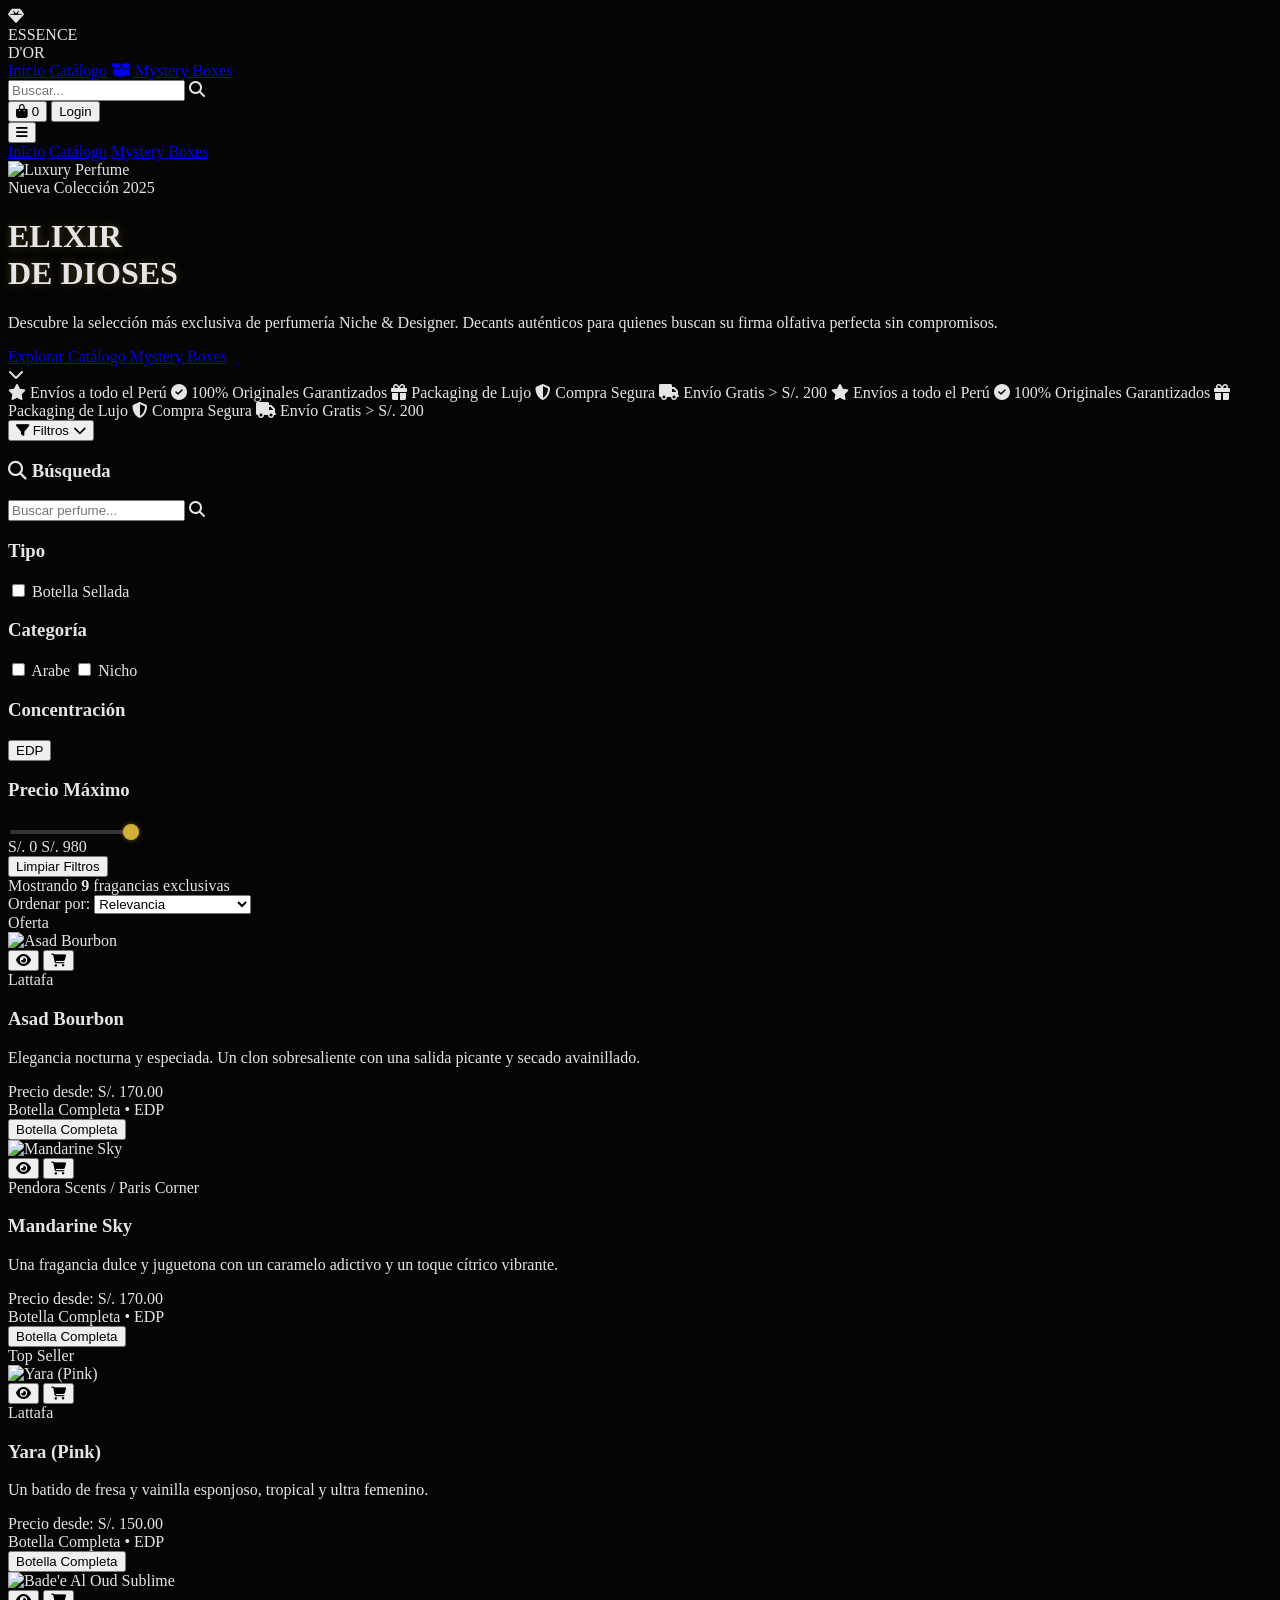
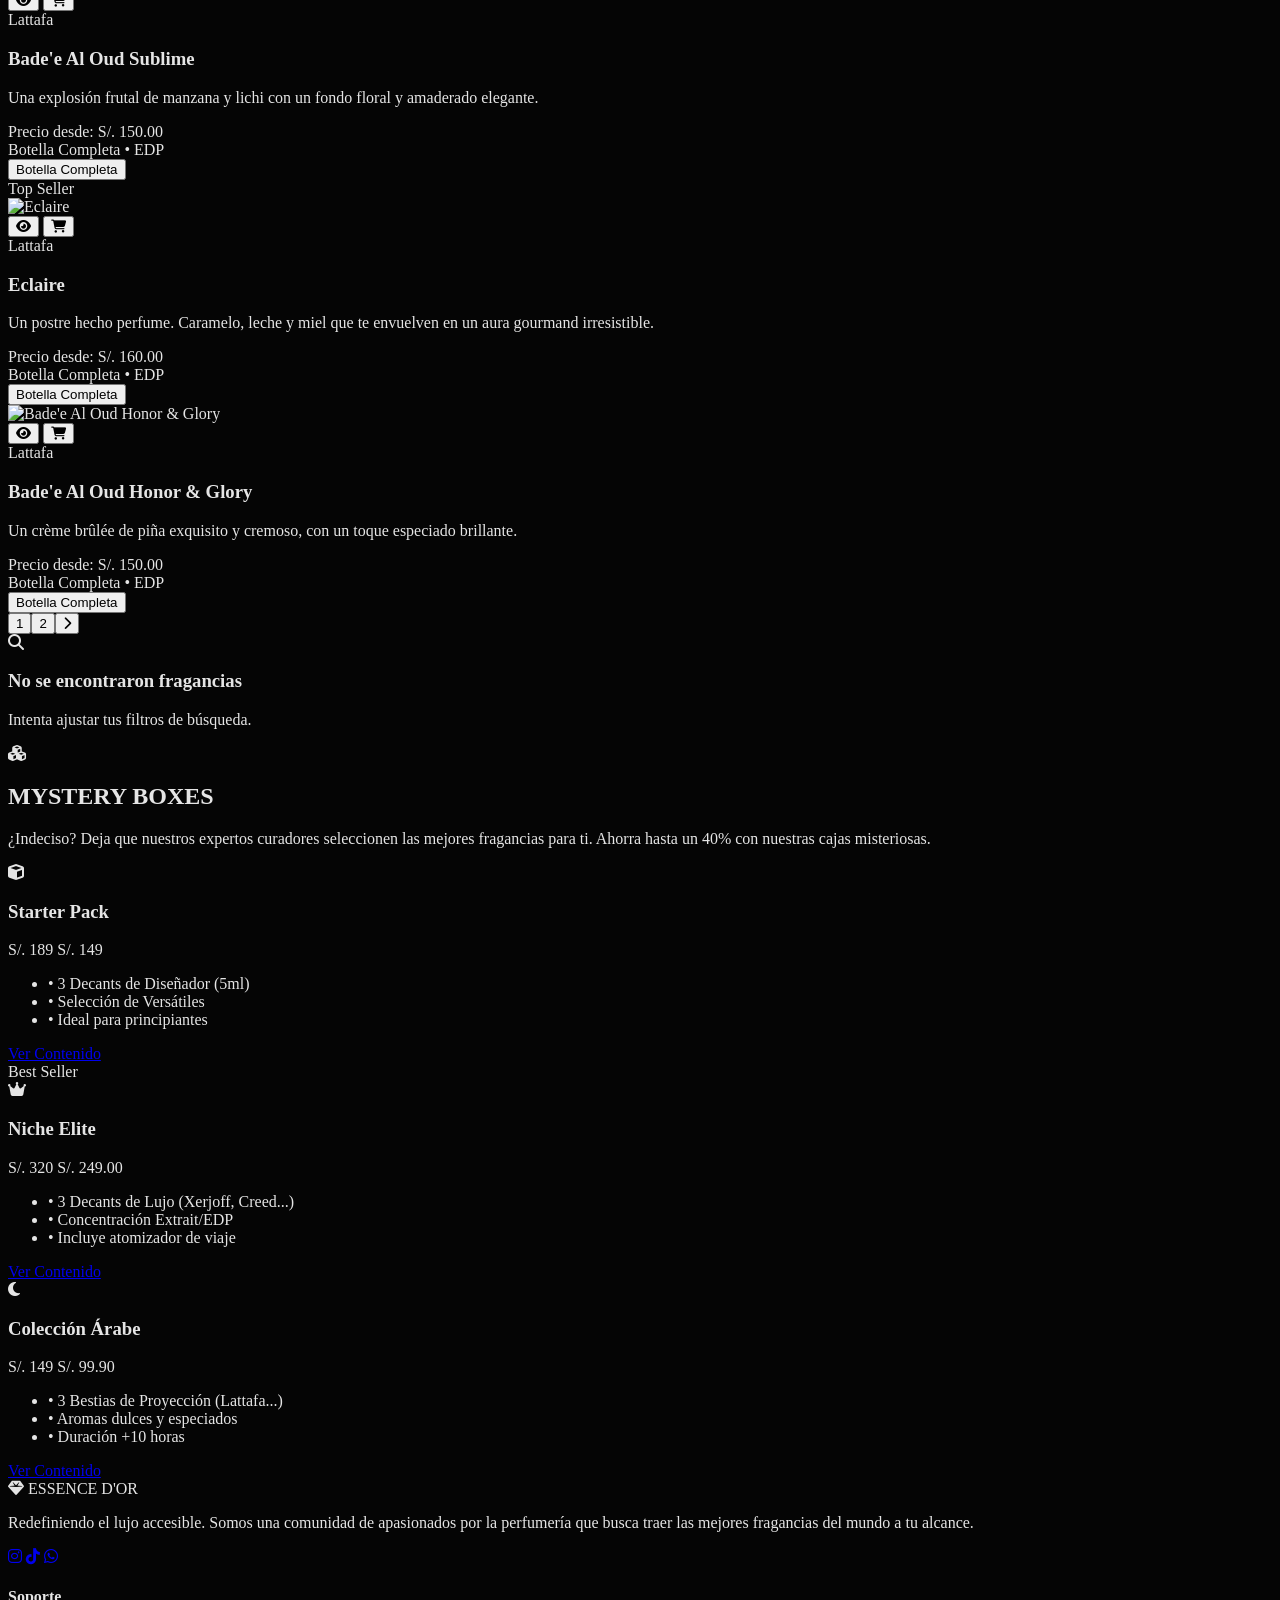
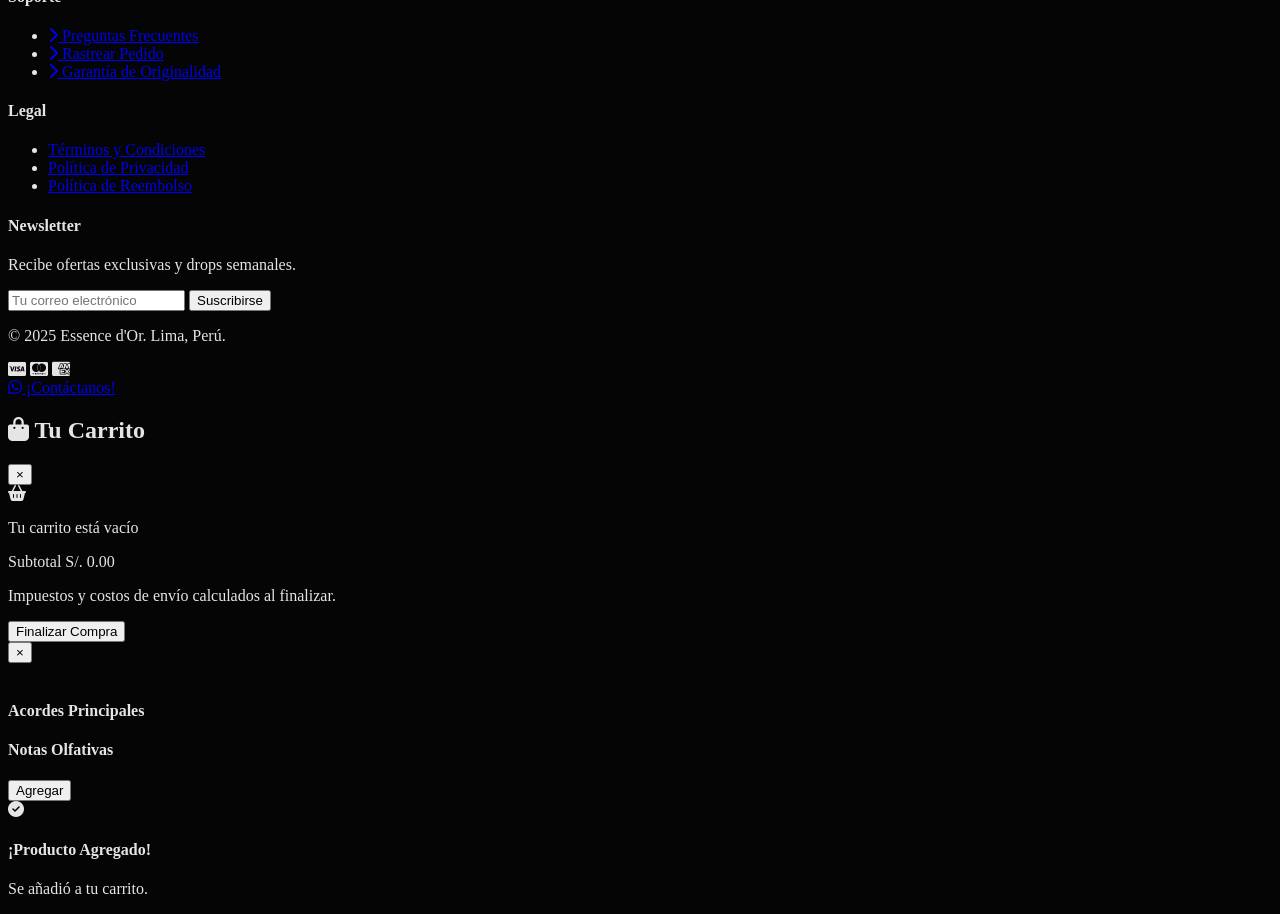
==== index.html @ 95c6c93e "Fist Release" ====
﻿<!DOCTYPE html>
<html lang="es" class="scroll-smooth">
<head>
    <meta charset="UTF-8">
    <meta name="viewport" content="width=device-width, initial-scale=1.0">
    <title>Essence d'Or | Perfumes & Decants Exclusivos</title>
    
    <!-- 1. Librerías Externas (Tailwind, Iconos, Fuentes) -->
    <script src="https://cdn.tailwindcss.com"></script>
    <link href="https://cdnjs.cloudflare.com/ajax/libs/font-awesome/6.4.0/css/all.min.css" rel="stylesheet">
    <link rel="preconnect" href="https://fonts.googleapis.com">
    <link rel="preconnect" href="https://fonts.gstatic.com" crossorigin>
    <link href="https://fonts.googleapis.com/css2?family=Cinzel:wght@400;600;700&family=Montserrat:wght@300;400;500;600&display=swap" rel="stylesheet">
    
    <!-- 2. Configuración de Tailwind (Colores y Fuentes) -->
    <script>
        tailwind.config = {
            darkMode: 'class',
            theme: {
                extend: {
                    colors: {
                        'gior-gold': '#D4AF37',
                        'gior-gold-light': '#F4C430',
                        'gior-gold-dark': '#aa8c2c',
                        'gior-black': '#050505',
                        'gior-dark-gray': '#121212',
                        'gior-card': '#1e1e1e',
                        'gior-border': '#333333',
                    },
                    fontFamily: {
                        'serif': ['Cinzel', 'serif'],
                        'sans': ['Montserrat', 'sans-serif'],
                    },
                    animation: {
                        'float': 'float 6s ease-in-out infinite',
                        'pulse-slow': 'pulse 4s cubic-bezier(0.4, 0, 0.6, 1) infinite',
                        'marquee': 'marquee 25s linear infinite',
                    },
                    keyframes: {
                        float: {
                            '0%, 100%': { transform: 'translateY(0)' },
                            '50%': { transform: 'translateY(-10px)' },
                        },
                        marquee: {
                            '0%': { transform: 'translateX(0%)' },
                            '100%': { transform: 'translateX(-100%)' },
                        }
                    }
                }
            }
        }
    </script>

    <!-- 3. Tus Estilos Personalizados (styles.css) -->
    <link rel="stylesheet" href="css/styles.css">
</head>
<body class="font-sans min-h-screen flex flex-col relative overflow-x-hidden">

    <!-- NAVBAR -->
    <nav class="bg-gior-dark-gray/95 backdrop-blur-md border-b border-white/5 sticky top-0 z-50 transition-all duration-300" id="navbar">
        <div class="max-w-7xl mx-auto px-4 sm:px-6 lg:px-8">
            <div class="flex items-center justify-between h-20">
                <!-- Logo -->
                <div class="flex-shrink-0 flex items-center cursor-pointer group" onclick="window.scrollTo(0,0)">
                    <div class="relative mr-3">
                        <i class="fas fa-gem text-gior-gold text-3xl group-hover:animate-pulse"></i>
                        <div class="absolute inset-0 bg-gior-gold blur-lg opacity-20 group-hover:opacity-40 transition-opacity"></div>
                    </div>
                    <div class="flex flex-col">
                        <span class="text-2xl font-serif font-bold text-white tracking-[0.15em] leading-none">ESSENCE</span>
                        <div class="flex justify-between items-center w-full">
                            <span class="text-xs font-serif text-gior-gold tracking-[0.35em]">D'OR</span>
                        </div>
                    </div>
                </div>
                
                <!-- Menú Escritorio -->
                <div class="hidden md:block">
                    <div class="ml-10 flex items-baseline space-x-8">
                        <a href="#" class="text-gior-gold hover:text-white px-3 py-2 text-sm font-medium transition-colors relative after:content-[''] after:absolute after:bottom-0 after:left-0 after:w-0 after:h-0.5 after:bg-gior-gold hover:after:w-full after:transition-all">Inicio</a>
                        <a href="#catalogo" class="text-gray-300 hover:text-gior-gold px-3 py-2 text-sm font-medium transition-colors">Catálogo</a>
                        <a href="#cajas" class="text-gray-300 hover:text-gior-gold px-3 py-2 text-sm font-medium transition-colors flex items-center gap-2 group">
                            <i class="fas fa-box-open group-hover:text-purple-400 transition-colors"></i> Mystery Boxes
                        </a>
                    </div>
                </div>

                <!-- Usuario y Carrito -->
                <div class="flex items-center gap-4">
                    <!-- Buscador Navbar -->
                    <div class="relative hidden sm:block">
                        <input type="text" id="nav-search" placeholder="Buscar..." class="bg-black/50 border border-gray-700 text-gray-300 text-xs rounded-full pl-8 pr-4 py-1.5 focus:border-gior-gold focus:outline-none w-32 focus:w-48 transition-all">
                        <i class="fas fa-search absolute left-3 top-2 text-gray-500 text-xs"></i>
                    </div>

                    <!-- Botón Carrito -->
                    <button class="relative p-2 text-gray-400 hover:text-gior-gold transition-colors group" onclick="toggleCart()">
                        <i class="fas fa-shopping-bag text-xl"></i>
                        <span id="cart-count" class="absolute top-0 right-0 inline-flex items-center justify-center w-5 h-5 text-[10px] font-bold leading-none text-black bg-gior-gold rounded-full transform scale-0 transition-transform duration-200">0</span>
                    </button>
                    
                    <button class="hidden md:flex items-center gap-2 bg-transparent border border-gior-gold/50 text-gior-gold hover:bg-gior-gold hover:text-black px-4 py-1.5 rounded text-xs font-bold tracking-wider transition-all duration-300 uppercase">
                        Login
                    </button>

                    <!-- Botón Menú Móvil -->
                    <div class="md:hidden flex items-center">
                        <button class="text-gray-300 hover:text-white focus:outline-none" onclick="document.getElementById('mobile-menu').classList.toggle('hidden')">
                            <i class="fas fa-bars text-2xl"></i>
                        </button>
                    </div>
                </div>
            </div>
        </div>

        <!-- Menú Móvil Desplegable -->
        <div class="hidden md:hidden bg-gior-card border-t border-gray-800" id="mobile-menu">
            <div class="px-2 pt-2 pb-3 space-y-1 sm:px-3">
                <a href="#" class="text-gior-gold block px-3 py-2 rounded-md text-base font-medium">Inicio</a>
                <a href="#catalogo" class="text-gray-300 hover:text-white block px-3 py-2 rounded-md text-base font-medium">Catálogo</a>
                <a href="#cajas" class="text-gray-300 hover:text-white block px-3 py-2 rounded-md text-base font-medium">Mystery Boxes</a>
            </div>
        </div>
    </nav>

    <!-- HERO SECTION (Banner Principal) -->
    <div class="relative bg-gior-black overflow-hidden h-[600px] flex items-center">
        <!-- Imagen de Fondo -->
        <div class="absolute inset-0 z-0">
            <img src="assets/images/landscape.png" alt="Luxury Perfume" class="w-full h-full object-cover opacity-100">
            <div class="absolute inset-0 bg-gradient-to-t from-gior-black via-gior-black/60 to-transparent"></div>
            <div class="absolute inset-0 bg-gradient-to-r from-gior-black via-transparent to-gior-black/20"></div>
        </div>
        
        <div class="relative z-10 max-w-7xl mx-auto px-4 sm:px-6 lg:px-8 w-full">
            <div class="max-w-2xl animate-fade-in-up">
                <div class="inline-block mb-4 px-3 py-1 border border-gior-gold/30 rounded-full bg-black/40 backdrop-blur-sm">
                    <span class="text-gior-gold text-xs font-bold tracking-widest uppercase">Nueva Colección 2025</span>
                </div>
                <h1 class="text-5xl md:text-7xl font-serif font-bold text-white mb-6 leading-tight text-shadow-gold">
                    ELIXIR <br><span class="text-transparent bg-clip-text bg-gradient-to-r from-gior-gold via-yellow-200 to-gior-gold">DE DIOSES</span>
                </h1>
                <p class="mb-8 text-lg text-gray-300 font-light leading-relaxed">
                    Descubre la selección más exclusiva de perfumería Niche & Designer. 
                    Decants auténticos para quienes buscan su firma olfativa perfecta sin compromisos.
                </p>
                <div class="flex flex-wrap gap-4">
                    <a href="#catalogo" class="px-8 py-3.5 bg-gior-gold text-black font-bold text-sm uppercase tracking-wider hover:bg-white transition-all duration-300 shadow-[0_0_20px_rgba(212,175,55,0.3)]">
                        Explorar Catálogo
                    </a>
                    <a href="#cajas" class="px-8 py-3.5 border border-white/30 text-white font-bold text-sm uppercase tracking-wider hover:border-gior-gold hover:text-gior-gold transition-all duration-300 backdrop-blur-sm">
                        Mystery Boxes
                    </a>
                </div>
            </div>
        </div>

        <!-- Indicador Scroll -->
        <div class="absolute bottom-10 left-1/2 transform -translate-x-1/2 animate-bounce text-gray-500">
            <i class="fas fa-chevron-down text-xl"></i>
        </div>
    </div>

    <!-- CINTA DE BENEFICIOS (Ticker) -->
    <div class="bg-black border-y border-white/5 py-3 overflow-hidden relative">
        <div class="flex whitespace-nowrap animate-marquee">
            <div class="flex gap-12 text-xs font-medium tracking-widest text-gray-400 uppercase items-center mx-6">
                <span><i class="fas fa-star text-gior-gold mr-2"></i> Envíos a todo el Perú</span>
                <span><i class="fas fa-check-circle text-gior-gold mr-2"></i> 100% Originales Garantizados</span>
                <span><i class="fas fa-gift text-gior-gold mr-2"></i> Packaging de Lujo</span>
                <span><i class="fas fa-shield-alt text-gior-gold mr-2"></i> Compra Segura</span>
                <span><i class="fas fa-truck text-gior-gold mr-2"></i> Envío Gratis > S/. 200</span>
                <!-- Duplicado para efecto infinito -->
                <span><i class="fas fa-star text-gior-gold mr-2"></i> Envíos a todo el Perú</span>
                <span><i class="fas fa-check-circle text-gior-gold mr-2"></i> 100% Originales Garantizados</span>
                <span><i class="fas fa-gift text-gior-gold mr-2"></i> Packaging de Lujo</span>
                <span><i class="fas fa-shield-alt text-gior-gold mr-2"></i> Compra Segura</span>
                <span><i class="fas fa-truck text-gior-gold mr-2"></i> Envío Gratis > S/. 200</span>
            </div>
        </div>
        <div class="absolute inset-y-0 left-0 w-20 bg-gradient-to-r from-gior-black to-transparent pointer-events-none"></div>
        <div class="absolute inset-y-0 right-0 w-20 bg-gradient-to-l from-gior-black to-transparent pointer-events-none"></div>
    </div>

    <!-- CONTENIDO PRINCIPAL -->
    <div class="flex-grow max-w-7xl mx-auto px-4 sm:px-6 lg:px-8 py-16 w-full" id="main-content">
        <div class="flex flex-col lg:flex-row gap-8">
            
            <!-- BARRA LATERAL (Filtros) -->
            <div class="w-full lg:w-1/4 flex-shrink-0 space-y-8">
                <!-- Toggle Filtros Móvil -->
                <button class="lg:hidden w-full bg-gior-card p-4 rounded border border-gray-800 flex justify-between items-center text-white" onclick="document.getElementById('filters-container').classList.toggle('hidden')">
                    <span class="font-bold"><i class="fas fa-filter text-gior-gold mr-2"></i> Filtros</span>
                    <i class="fas fa-chevron-down"></i>
                </button>

                <div id="filters-container" class="hidden lg:block space-y-8">
                    <!-- Widget Búsqueda -->
                    <div class="bg-gior-card border border-gray-800 p-6 rounded-sm">
                        <h3 class="text-gior-gold font-serif text-lg mb-4 flex items-center gap-2">
                            <i class="fas fa-search text-sm"></i> Búsqueda
                        </h3>
                        <div class="relative">
                            <input type="text" id="sidebar-search" placeholder="Buscar perfume..." class="w-full bg-black border border-gray-700 text-gray-300 text-sm p-3 focus:border-gior-gold focus:outline-none transition-colors">
                            <i class="fas fa-search absolute right-3 top-3.5 text-gray-600"></i>
                        </div>
                    </div>

                    <!-- Widget Tipos -->
                    <div class="bg-gior-card border border-gray-800 p-6 rounded-sm">
                        <h3 class="text-gior-gold font-serif text-lg mb-4">Tipo</h3>
                        <div class="space-y-3" id="filters-type">
                            <!-- JS Generado -->
                        </div>
                    </div>

                    <!-- Widget Categoría -->
                    <div class="bg-gior-card border border-gray-800 p-6 rounded-sm">
                        <h3 class="text-gior-gold font-serif text-lg mb-4">Categoría</h3>
                        <div class="space-y-3" id="filters-category">
                            <!-- JS Generado -->
                        </div>
                    </div>

                    <!-- Widget Concentración -->
                    <div class="bg-gior-card border border-gray-800 p-6 rounded-sm">
                        <h3 class="text-gior-gold font-serif text-lg mb-4">Concentración</h3>
                        <div class="flex flex-wrap gap-2" id="filters-concentration">
                            <!-- JS Generado -->
                        </div>
                    </div>

                    <!-- Widget Precio -->
                    <div class="bg-gior-card border border-gray-800 p-6 rounded-sm">
                        <h3 class="text-gior-gold font-serif text-lg mb-4">Precio Máximo</h3>
                        <input type="range" id="price-range" min="0" max="500" value="500" class="w-full h-1 bg-gray-700 rounded-lg appearance-none cursor-pointer">
                        <div class="flex justify-between text-xs text-gray-500 mt-3 font-mono">
                            <span>S/. 0</span>
                            <span id="price-display" class="text-gior-gold font-bold">S/. 500</span>
                        </div>
                    </div>
                    
                    <!-- Botón Reset -->
                     <button id="reset-filters" class="w-full py-2 border border-gray-700 text-gray-400 hover:text-white hover:border-white transition-colors text-xs uppercase tracking-widest">
                        Limpiar Filtros
                    </button>
                </div>
            </div>

            <!-- GRILLA DE PRODUCTOS -->
            <div class="w-full lg:w-3/4" id="catalogo">
                
                <!-- Barra de Herramientas -->
                <div class="flex flex-col sm:flex-row justify-between items-center mb-8 pb-4 border-b border-gray-800 gap-4">
                    <div class="text-gray-400 text-sm">
                        Mostrando <strong class="text-white text-lg font-serif" id="items-count">0</strong> fragancias exclusivas
                    </div>
                    <div class="flex items-center gap-4">
                        <span class="text-xs text-gray-500 uppercase tracking-wider">Ordenar por:</span>
                        <select id="sort-select" class="bg-black border border-gray-700 text-gray-300 text-sm py-2 px-3 focus:outline-none focus:border-gior-gold cursor-pointer hover:bg-gray-900 transition-colors">
                            <option value="relevance">Relevancia</option>
                            <option value="price-asc">Precio: Menor a Mayor</option>
                            <option value="price-desc">Precio: Mayor a Menor</option>
                            <option value="name-asc">Nombre (A-Z)</option>
                        </select>
                    </div>
                </div>

                <!-- Grilla (JS inyecta aquí) -->
                <div class="grid grid-cols-1 sm:grid-cols-2 xl:grid-cols-3 gap-6" id="product-grid"></div>
                
                <!-- Paginación -->
                <div id="pagination"></div>
                
                <!-- Estado Vacío -->
                <div id="empty-state" class="hidden py-20 text-center">
                    <i class="fas fa-search text-6xl text-gray-800 mb-4"></i>
                    <h3 class="text-xl text-gray-400 font-serif">No se encontraron fragancias</h3>
                    <p class="text-gray-600 mt-2">Intenta ajustar tus filtros de búsqueda.</p>
                </div>
            </div>
        </div>
    </div>

    <!-- SECCIÓN MYSTERY BOXES -->
    <div id="cajas" class="relative py-24 border-t border-gior-border">
        <div class="absolute inset-0 bg-[radial-gradient(circle_at_top,_var(--tw-gradient-stops))] from-gior-card via-gior-black to-gior-black opacity-50"></div>
        <div class="max-w-7xl mx-auto px-4 sm:px-6 lg:px-8 relative z-10">
            <div class="text-center mb-16">
                <div class="inline-block p-3 rounded-full bg-gior-gold/10 mb-4">
                    <i class="fas fa-cubes text-gior-gold text-3xl"></i>
                </div>
                <h2 class="text-4xl font-serif font-bold text-white mb-3">MYSTERY BOXES</h2>
                <div class="h-1 w-24 bg-gior-gold mx-auto mb-6"></div>
                <p class="text-gray-400 max-w-2xl mx-auto">¿Indeciso? Deja que nuestros expertos curadores seleccionen las mejores fragancias para ti. Ahorra hasta un 40% con nuestras cajas misteriosas.</p>
            </div>

            <div class="grid grid-cols-1 md:grid-cols-3 gap-8">
                <!-- Box 1 -->
                <div class="group bg-gradient-to-b from-gray-900 to-black border border-gray-800 p-1 rounded-xl hover:border-gray-600 transition-all duration-300">
                    <div class="bg-gior-card/50 h-full p-8 rounded-lg flex flex-col items-center text-center backdrop-blur-sm relative overflow-hidden cursor-pointer" onclick="window.location.href='pages/mystery-boxes.html?type=starter'">
                         <div class="absolute inset-0 pointer-events-none bg-blue-500/5 opacity-0 group-hover:opacity-100 transition-opacity"></div>
                         <i class="fas fa-cube text-5xl text-gray-600 mb-6 group-hover:scale-110 transition-transform duration-500 group-hover:text-blue-400 animate-float"></i>
                         <h3 class="text-xl font-bold text-white mb-2 font-serif">Starter Pack</h3>
                         <div class="flex items-baseline justify-center gap-1 mb-4">
                                     <span class="text-xs text-gray-500 line-through">S/. 189</span>
                                     <span class="text-2xl font-bold text-blue-400">S/. 149</span>
                         </div>
                         <ul class="text-sm text-gray-400 space-y-2 mb-8 text-left w-full pl-4 border-l-2 border-gray-700">
                            <li>• 3 Decants de Diseñador (5ml)</li>
                            <li>• Selección de Versátiles</li>
                            <li>• Ideal para principiantes</li>
                         </ul>
                         <a href="pages/mystery-boxes.html?type=starter" class="w-full mt-auto py-3 text-center bg-transparent border border-blue-900/50 text-blue-400 hover:bg-blue-900/20 hover:border-blue-500 transition-all uppercase text-xs font-bold tracking-widest">
                             Ver Contenido
                         </a>
                    </div>
                </div>

                <!-- Box 2 (Gold) -->
                <div class="group relative transform md:-translate-y-4">
                    <div class="absolute -inset-0.5 bg-gradient-to-b from-gior-gold to-yellow-700 rounded-xl blur opacity-30 group-hover:opacity-70 transition duration-1000"></div>
                    <div class="relative bg-black h-full p-8 rounded-xl flex flex-col items-center text-center border border-gior-gold/30">
                         <div class="absolute top-0 right-0 bg-gior-gold text-black text-[10px] font-bold px-3 py-1 rounded-bl-lg uppercase">Best Seller</div>
                         <i class="fas fa-crown text-6xl text-gior-gold mb-6 group-hover:scale-110 transition-transform duration-500 drop-shadow-[0_0_15px_rgba(212,175,55,0.5)] animate-float"></i>
                         <h3 class="text-2xl font-bold text-white mb-2 font-serif">Niche Elite</h3>
                         <div class="flex items-baseline justify-center gap-1 mb-4">
                            <span class="text-xs text-gray-500 line-through">S/. 320</span>
                            <span class="text-3xl font-bold text-gior-gold">S/. 249.00</span>
                         </div>
                         <ul class="text-sm text-gray-300 space-y-2 mb-8 text-left w-full pl-4 border-l-2 border-gior-gold">
                            <li>• 3 Decants de Lujo (Xerjoff, Creed...)</li>
                            <li>• Concentración Extrait/EDP</li>
                            <li>• Incluye atomizador de viaje</li>
                         </ul>
                         <a href="pages/mystery-boxes.html?type=niche" class="w-full mt-auto py-3 text-center bg-gior-gold text-black hover:bg-white transition-all uppercase text-xs font-bold tracking-widest shadow-lg shadow-gior-gold/20">
                             Ver Contenido
                         </a>
                    </div>
                </div>

                <!-- Box 3 -->
                <div class="group bg-gradient-to-b from-gray-900 to-black border border-gray-800 p-1 rounded-xl hover:border-purple-900 transition-all duration-300">
                    <div class="bg-gior-card/50 h-full p-8 rounded-lg flex flex-col items-center text-center backdrop-blur-sm relative overflow-hidden cursor-pointer" onclick="window.location.href='pages/mystery-boxes.html?type=arabic'">
                        <div class="absolute inset-0 pointer-events-none bg-purple-500/5 opacity-0 group-hover:opacity-100 transition-opacity"></div>
                         <i class="fas fa-moon text-5xl text-gray-600 mb-6 group-hover:scale-110 transition-transform duration-500 group-hover:text-purple-400 animate-float"></i>
                         <h3 class="text-xl font-bold text-white mb-2 font-serif">Colección Árabe</h3>
                         <div class="flex items-baseline justify-center gap-1 mb-4">
                            <span class="text-xs text-gray-500 line-through">S/. 149</span>
                            <span class="text-2xl font-bold text-purple-400">S/. 99.90</span>
                         </div>
                         <ul class="text-sm text-gray-400 space-y-2 mb-8 text-left w-full pl-4 border-l-2 border-gray-700">
                            <li>• 3 Bestias de Proyección (Lattafa...)</li>
                            <li>• Aromas dulces y especiados</li>
                            <li>• Duración +10 horas</li>
                         </ul>
                         <a href="pages/mystery-boxes.html?type=arabic" class="w-full mt-auto py-3 text-center bg-transparent border border-purple-900/50 text-purple-400 hover:bg-purple-900/20 hover:border-purple-500 transition-all uppercase text-xs font-bold tracking-widest">
                             Ver Contenido
                         </a>
                    </div>
                </div>
            </div>
        </div>
    </div>

    <!-- FOOTER -->
    <footer class="bg-black border-t border-gray-900 pt-16 pb-8 text-sm">
        <div class="max-w-7xl mx-auto px-4 sm:px-6 lg:px-8">
            <div class="grid grid-cols-1 md:grid-cols-2 lg:grid-cols-4 gap-12 mb-12">
                <div class="space-y-4">
                    <div class="flex items-center">
                        <i class="fas fa-gem text-gior-gold text-xl mr-2"></i>
                        <span class="text-lg font-serif font-bold text-white tracking-widest">ESSENCE D'OR</span>
                    </div>
                    <p class="text-gray-500 leading-relaxed">
                        Redefiniendo el lujo accesible. Somos una comunidad de apasionados por la perfumería que busca traer las mejores fragancias del mundo a tu alcance.
                    </p>
                    <div class="flex space-x-4 pt-2">
                        <a href="#" class="w-8 h-8 rounded-full bg-gray-900 flex items-center justify-center text-gray-400 hover:text-white hover:bg-gior-gold transition-all"><i class="fab fa-instagram"></i></a>
                        <a href="#" class="w-8 h-8 rounded-full bg-gray-900 flex items-center justify-center text-gray-400 hover:text-white hover:bg-gior-gold transition-all"><i class="fab fa-tiktok"></i></a>
                        <a href="#" class="w-8 h-8 rounded-full bg-gray-900 flex items-center justify-center text-gray-400 hover:text-white hover:bg-gior-gold transition-all"><i class="fab fa-whatsapp"></i></a>
                    </div>
                </div>
                
                <div>
                    <h4 class="text-white font-bold mb-6 uppercase text-xs tracking-[0.2em] border-b border-gray-800 pb-2 inline-block">Soporte</h4>
                    <ul class="space-y-3 text-gray-500">
                        <li><a href="#" class="hover:text-gior-gold transition-colors flex items-center gap-2"><i class="fas fa-chevron-right text-[8px]"></i> Preguntas Frecuentes</a></li>
                        <li><a href="#" class="hover:text-gior-gold transition-colors flex items-center gap-2"><i class="fas fa-chevron-right text-[8px]"></i> Rastrear Pedido</a></li>
                        <li><a href="#" class="hover:text-gior-gold transition-colors flex items-center gap-2"><i class="fas fa-chevron-right text-[8px]"></i> Garantía de Originalidad</a></li>
                    </ul>
                </div>

                <div>
                    <h4 class="text-white font-bold mb-6 uppercase text-xs tracking-[0.2em] border-b border-gray-800 pb-2 inline-block">Legal</h4>
                    <ul class="space-y-3 text-gray-500">
                        <li><a href="#" class="hover:text-gior-gold transition-colors">Términos y Condiciones</a></li>
                        <li><a href="#" class="hover:text-gior-gold transition-colors">Política de Privacidad</a></li>
                        <li><a href="#" class="hover:text-gior-gold transition-colors">Política de Reembolso</a></li>
                    </ul>
                </div>

                <div>
                    <h4 class="text-white font-bold mb-6 uppercase text-xs tracking-[0.2em] border-b border-gray-800 pb-2 inline-block">Newsletter</h4>
                    <p class="text-gray-500 mb-4">Recibe ofertas exclusivas y drops semanales.</p>
                    <div class="flex flex-col gap-2">
                        <input type="email" placeholder="Tu correo electrónico" class="bg-gray-900/50 border border-gray-800 text-white text-xs px-4 py-3 w-full focus:outline-none focus:border-gior-gold rounded transition-colors">
                        <button class="bg-gior-gold text-black font-bold uppercase text-xs px-4 py-3 rounded hover:bg-white transition-colors w-full tracking-widest">
                            Suscribirse
                        </button>
                    </div>
                </div>
            </div>
            
            <div class="border-t border-gray-900 pt-8 flex flex-col md:flex-row justify-between items-center text-xs text-gray-600 gap-4">
                <p>&copy; 2025 Essence d'Or. Lima, Perú.</p>
                <div class="flex gap-4 text-xl opacity-50">
                    <i class="fab fa-cc-visa"></i>
                    <i class="fab fa-cc-mastercard"></i>
                    <i class="fab fa-cc-amex"></i>
                </div>
            </div>
        </div>
    </footer>

    <!-- BOTÓN FLOTANTE CHAT -->
    <a href="#" class="fixed bottom-6 right-6 z-40 bg-green-600 w-14 h-14 rounded-full flex items-center justify-center text-white text-2xl shadow-lg hover:bg-green-500 transition-all hover:scale-110 group">
        <i class="fab fa-whatsapp"></i>
        <span class="absolute right-16 bg-white text-black text-xs font-bold px-2 py-1 rounded opacity-0 group-hover:opacity-100 transition-opacity whitespace-nowrap">¡Contáctanos!</span>
    </a>

    <!-- SIDEBAR CARRITO (Oculto) -->
    <div id="cart-overlay" class="fixed inset-0 bg-black/80 backdrop-blur-sm z-[60] hidden transition-opacity duration-300 opacity-0" onclick="toggleCart()"></div>
    <div id="cart-sidebar" class="fixed top-0 right-0 h-full w-full sm:w-[400px] bg-gior-card border-l border-gray-800 z-[70] transform translate-x-full transition-transform duration-300 flex flex-col shadow-2xl">
        <div class="p-5 border-b border-gray-800 flex justify-between items-center bg-black/20">
            <h2 class="text-xl font-serif font-bold text-white flex items-center gap-2"><i class="fas fa-shopping-bag text-gior-gold"></i> Tu Carrito</h2>
            <button onclick="toggleCart()" class="text-gray-400 hover:text-white transition-colors text-xl">&times;</button>
        </div>
        
        <div id="cart-items" class="flex-1 overflow-y-auto p-5 space-y-4">
            <!-- JS Generado -->
            <div class="flex flex-col items-center justify-center h-full text-gray-500 opacity-50">
                <i class="fas fa-shopping-basket text-5xl mb-4"></i>
                <p>Tu carrito está vacío</p>
            </div>
        </div>

        <div class="p-6 bg-black/40 border-t border-gray-800">
            <div class="flex justify-between items-center mb-4 text-sm">
                <span class="text-gray-400">Subtotal</span>
                <span class="text-white font-bold text-lg" id="cart-total">S/. 0.00</span>
            </div>
            <p class="text-[10px] text-gray-500 mb-4 text-center">Impuestos y costos de envío calculados al finalizar.</p>
            <button id="checkout-btn" class="w-full bg-gior-gold text-black font-bold py-3.5 rounded uppercase tracking-widest hover:bg-white transition-colors">
                Finalizar Compra
            </button>
        </div>
    </div>

    <!-- MODAL DETALLE PRODUCTO -->
    <div id="product-modal" class="fixed inset-0 z-[80] hidden flex items-center justify-center p-4">
        <div class="absolute inset-0 bg-black/90 backdrop-blur-md" onclick="closeProductModal()"></div>
        <div class="relative bg-gior-card w-full max-w-4xl rounded-xl border border-gray-700 shadow-2xl overflow-hidden flex flex-col md:flex-row max-h-[90vh]">
            <button onclick="closeProductModal()" class="absolute top-4 right-4 z-10 text-white hover:text-gior-gold bg-black/50 w-8 h-8 rounded-full flex items-center justify-center transition-colors">&times;</button>
            
            <!-- Lado Imagen -->
            <div class="w-full md:w-1/2 bg-gray-800 relative h-64 md:h-auto">
                <img id="modal-img" src="" alt="" class="w-full h-full object-cover">
                <div class="absolute inset-0 bg-gradient-to-t from-gior-card to-transparent opacity-50 md:hidden"></div>
            </div>
            
            <!-- Lado Contenido -->
            <div class="w-full md:w-1/2 p-6 md:p-8 overflow-y-auto custom-scrollbar">
                <div id="modal-badges" class="flex gap-2 mb-3"></div>
                <h2 id="modal-title" class="text-2xl md:text-3xl font-serif font-bold text-white mb-1"></h2>
                <p id="modal-house" class="text-gior-gold text-sm font-bold tracking-widest uppercase mb-4"></p>
                
                <p id="modal-desc" class="text-gray-300 text-sm leading-relaxed mb-6 border-l-2 border-gior-gold pl-4 italic"></p>
                
                <div class="space-y-4 mb-8">
                    <h4 class="text-xs font-bold text-white uppercase tracking-widest border-b border-gray-800 pb-1">Acordes Principales</h4>
                    <div id="modal-accords" class="space-y-2">
                        <!-- Barras generadas JS -->
                    </div>
                </div>

                <div class="mb-6">
                    <h4 class="text-xs font-bold text-white uppercase tracking-widest mb-2">Notas Olfativas</h4>
                    <p id="modal-notes" class="text-sm text-gray-400"></p>
                </div>

                <div class="flex items-center justify-between border-t border-gray-700 pt-6">
                    <div class="text-2xl font-bold text-white" id="modal-price"></div>
                    <button class="bg-gior-gold text-black px-6 py-2 rounded font-bold hover:bg-white transition-colors" id="modal-add-btn">
                        Agregar
                    </button>
                </div>
            </div>
        </div>
    </div>

    <!-- TOAST NOTIFICACIÓN -->
    <div id="toast" class="fixed bottom-6 left-6 z-[90] bg-gior-card border-l-4 border-gior-gold text-white px-6 py-4 rounded shadow-2xl transform translate-y-24 transition-transform duration-300 flex items-center gap-3">
        <i class="fas fa-check-circle text-gior-gold text-xl"></i>
        <div>
            <h4 class="font-bold text-sm">¡Producto Agregado!</h4>
            <p class="text-xs text-gray-400" id="toast-message">Se añadió a tu carrito.</p>
        </div>
    </div>

    <!-- 4. Vinculación de Scripts con versionado por build -->
    <script src="js/config.js"></script>
    <script>
        (function () {
            const build = (window.APP_CONFIG && window.APP_CONFIG.build) || 'dev';

            function loadScript(src) {
                return new Promise((resolve, reject) => {
                    const script = document.createElement('script');
                    script.src = `${src}?v=${encodeURIComponent(build)}`;
                    script.onload = resolve;
                    script.onerror = reject;
                    document.body.appendChild(script);
                });
            }

            loadScript('js/products.js')
                .then(() => loadScript('js/app.js'))
                .catch((error) => console.error('Error cargando scripts versionados:', error));
        })();
    </script>
</body>
</html>
---- css/styles.css ----
/* Configuración Base */
body {
    background-color: #050505;
    color: #e5e5e5;
}

/* Custom Scrollbar */
::-webkit-scrollbar {
    width: 8px;
}
::-webkit-scrollbar-track {
    background: #1a1a1a;
}
::-webkit-scrollbar-thumb {
    background: #333;
    border-radius: 4px;
}
::-webkit-scrollbar-thumb:hover {
    background: #D4AF37;
}

/* Efectos Dorados */
.gold-glow {
    transition: all 0.3s ease;
}
.gold-glow:hover {
    box-shadow: 0 0 20px rgba(212, 175, 55, 0.15);
    border-color: #D4AF37;
}

.text-shadow-gold {
    text-shadow: 0 0 10px rgba(212, 175, 55, 0.3);
}

/* Range Slider Styling */
input[type=range] {
    -webkit-appearance: none;
    background: transparent;
}
input[type=range]::-webkit-slider-thumb {
    -webkit-appearance: none;
    height: 16px;
    width: 16px;
    border-radius: 50%;
    background: #D4AF37;
    cursor: pointer;
    margin-top: -6px;
    box-shadow: 0 0 5px rgba(212, 175, 55, 0.5);
}
input[type=range]::-webkit-slider-runnable-track {
    width: 100%;
    height: 4px;
    cursor: pointer;
    background: #333;
    border-radius: 2px;
}

/* Clases de Utilidad */
.glass-panel {
    background: rgba(30, 30, 30, 0.7);
    backdrop-filter: blur(10px);
    border: 1px solid rgba(255, 255, 255, 0.1);
}

/* Transiciones del Modal */
.modal-enter { opacity: 0; transform: scale(0.95); }
.modal-enter-active { opacity: 1; transform: scale(1); transition: opacity 300ms, transform 300ms; }
.modal-exit { opacity: 1; transform: scale(1); }
.modal-exit-active { opacity: 0; transform: scale(0.95); transition: opacity 200ms, transform 200ms; }
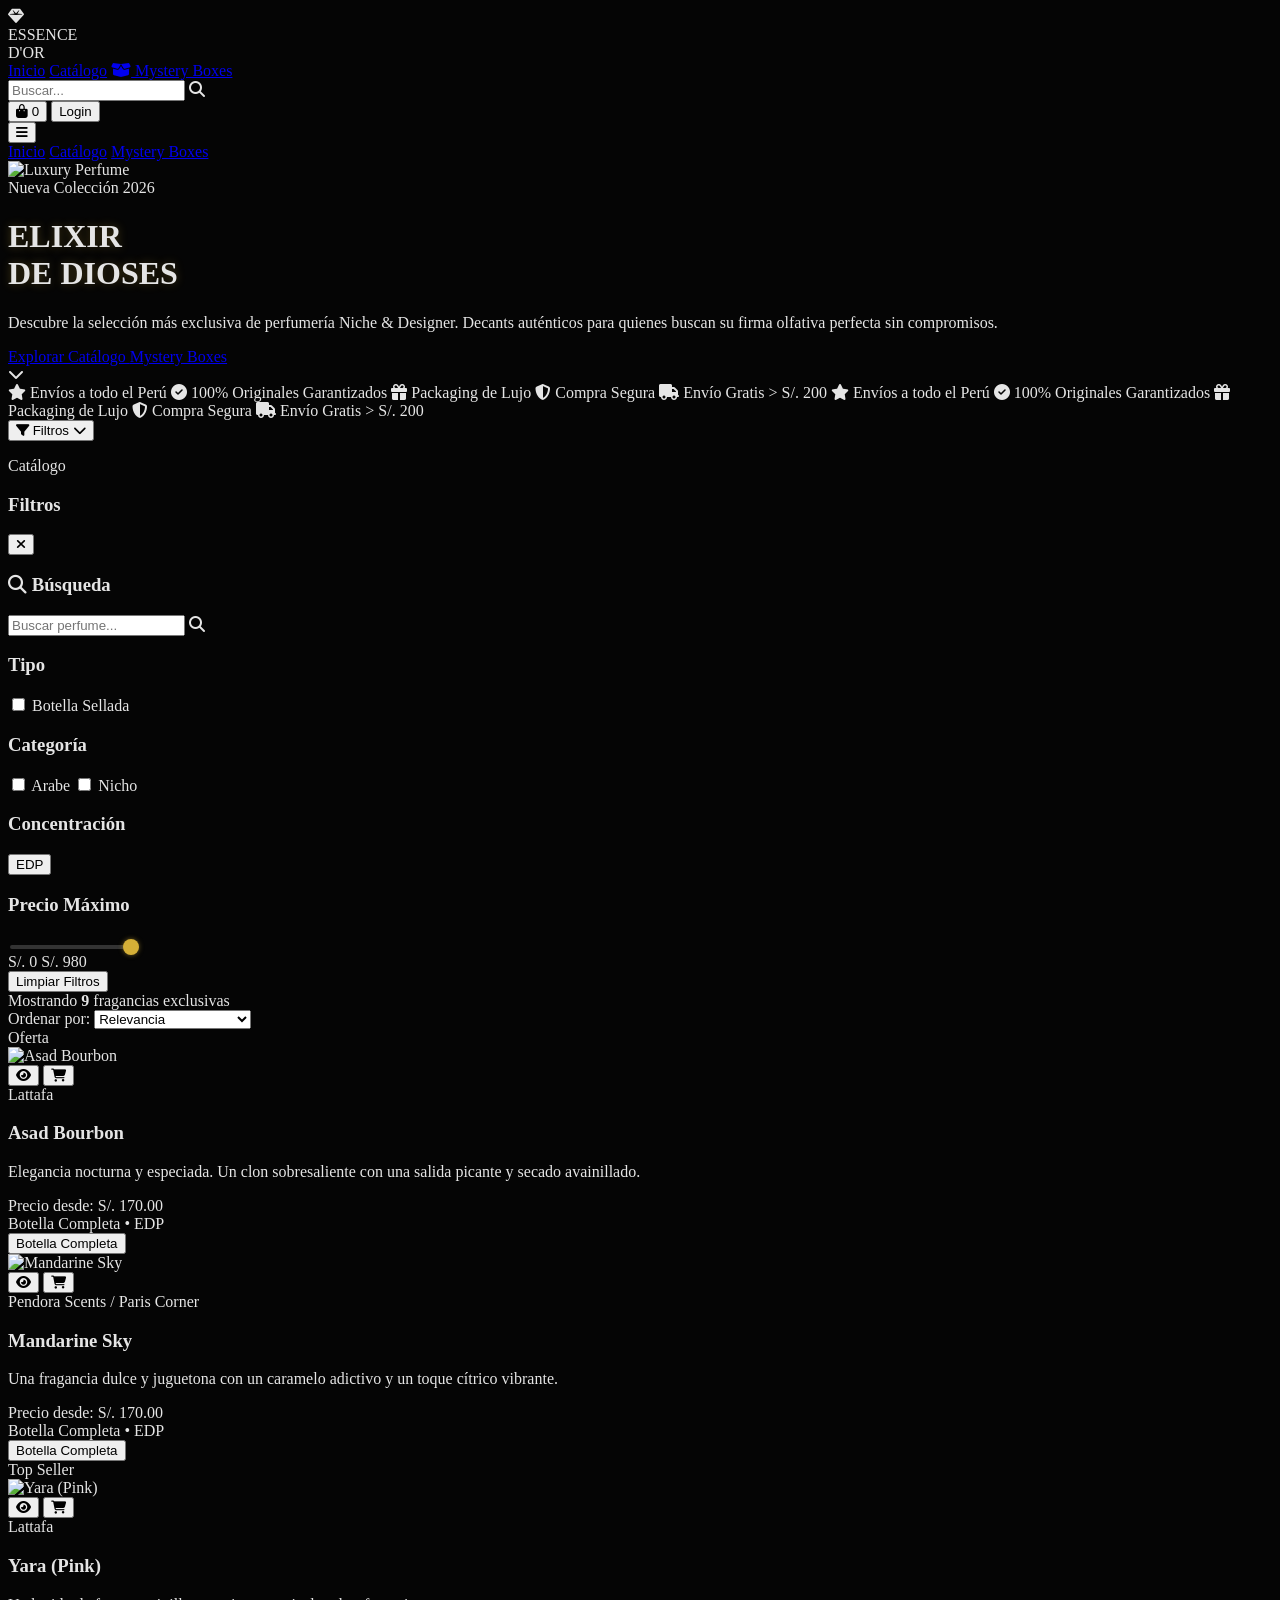
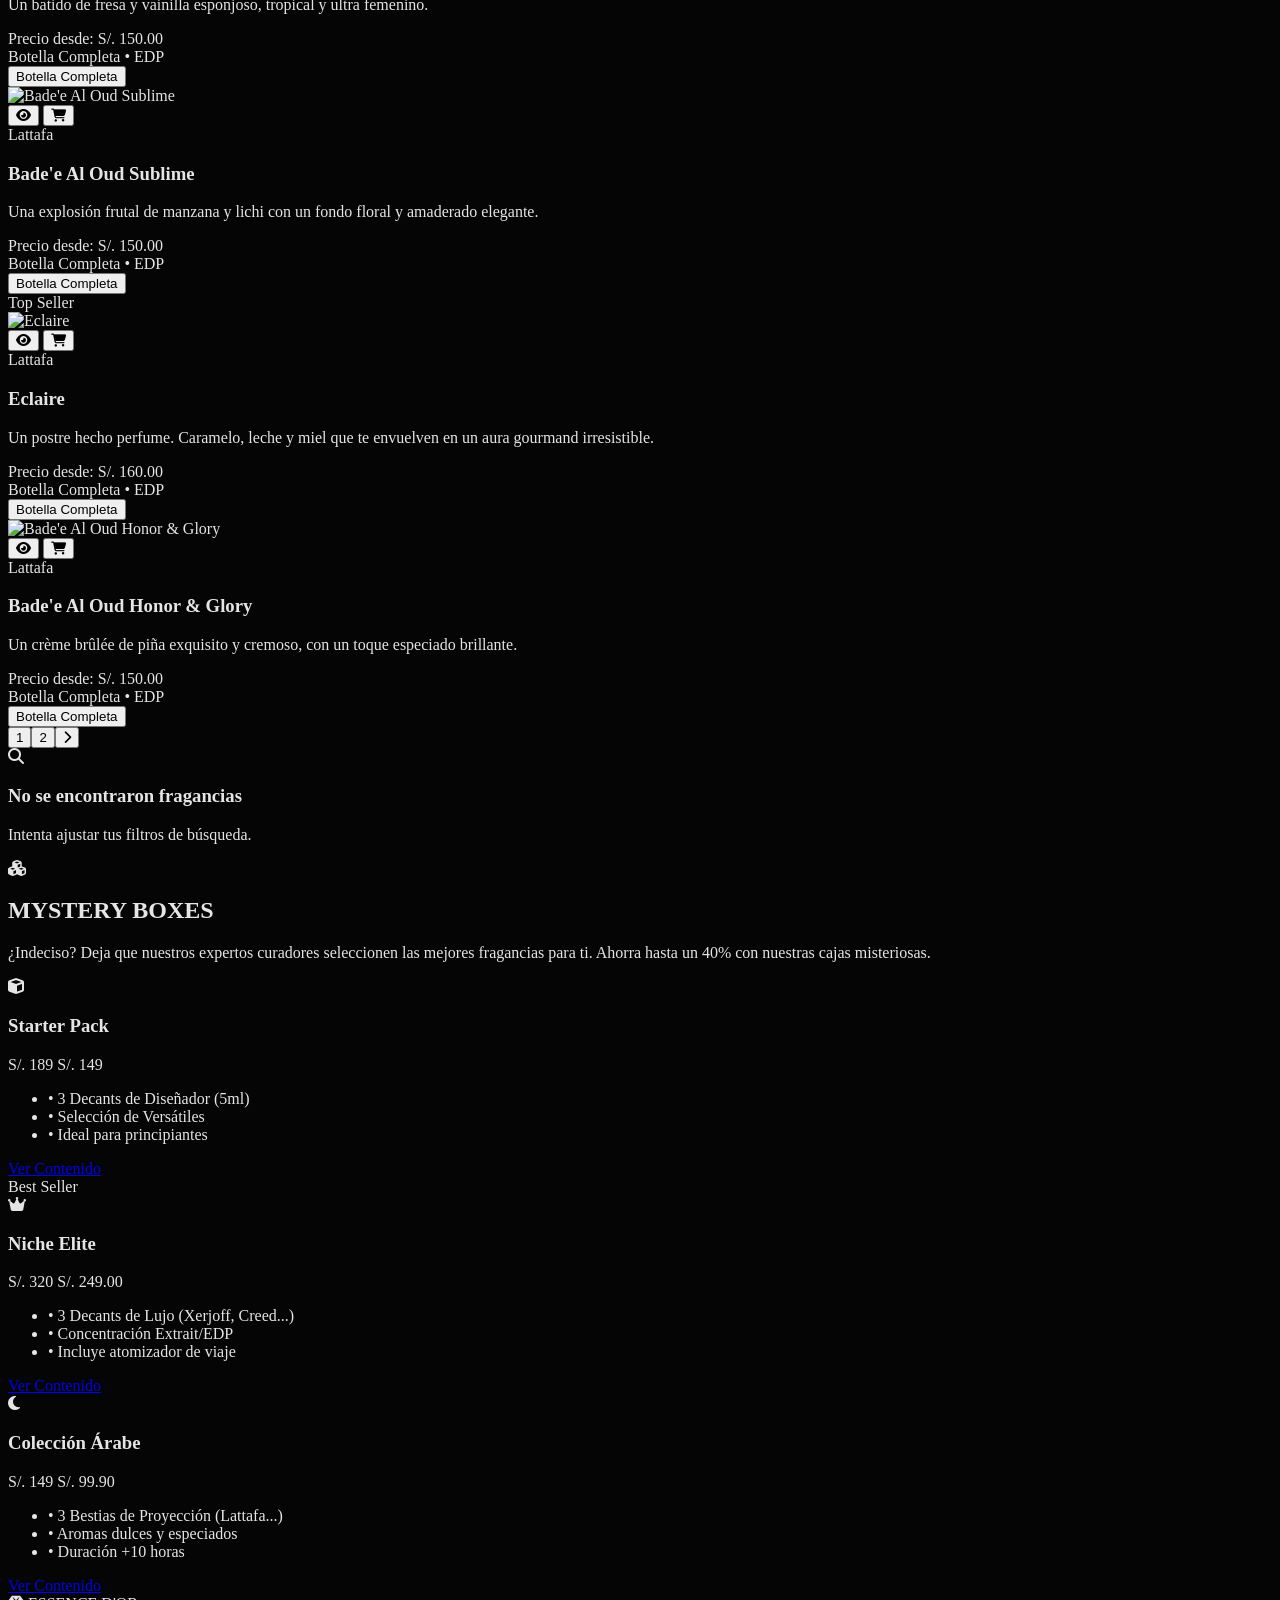
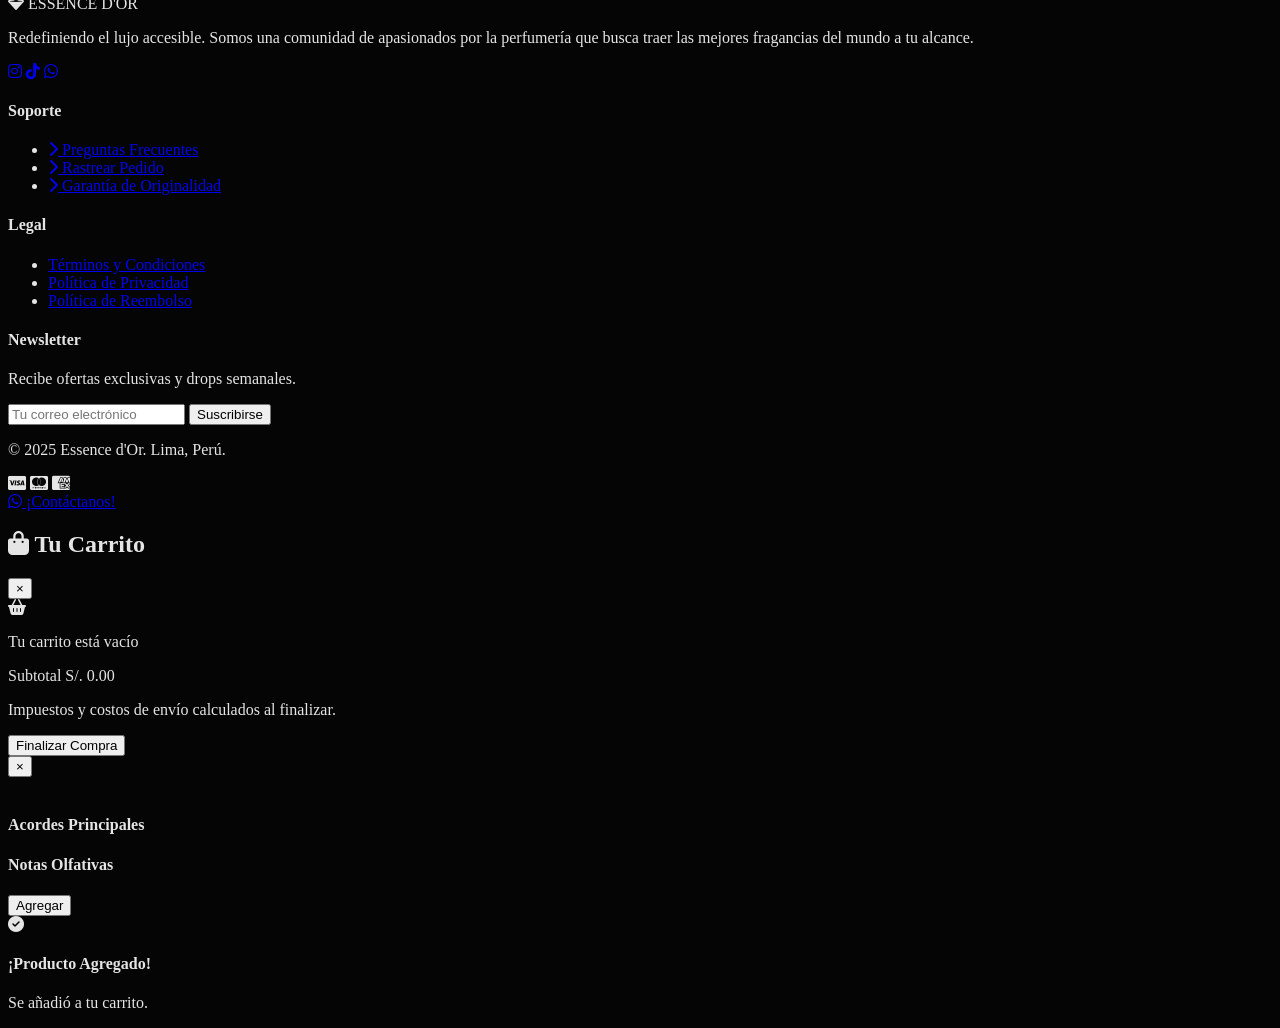
==== commit c0a4a37d: "Mejoras en la version movil" ====
--- a/index.html
+++ b/index.html
@@ -135,7 +135,7 @@
         <div class="relative z-10 max-w-7xl mx-auto px-4 sm:px-6 lg:px-8 w-full">
             <div class="max-w-2xl animate-fade-in-up">
                 <div class="inline-block mb-4 px-3 py-1 border border-gior-gold/30 rounded-full bg-black/40 backdrop-blur-sm">
-                    <span class="text-gior-gold text-xs font-bold tracking-widest uppercase">Nueva Colección 2025</span>
+                    <span class="text-gior-gold text-xs font-bold tracking-widest uppercase">Nueva Colección 2026</span>
                 </div>
                 <h1 class="text-5xl md:text-7xl font-serif font-bold text-white mb-6 leading-tight text-shadow-gold">
                     ELIXIR <br><span class="text-transparent bg-clip-text bg-gradient-to-r from-gior-gold via-yellow-200 to-gior-gold">DE DIOSES</span>
@@ -189,12 +189,24 @@
             <!-- BARRA LATERAL (Filtros) -->
             <div class="w-full lg:w-1/4 flex-shrink-0 space-y-8">
                 <!-- Toggle Filtros Móvil -->
-                <button class="lg:hidden w-full bg-gior-card p-4 rounded border border-gray-800 flex justify-between items-center text-white" onclick="document.getElementById('filters-container').classList.toggle('hidden')">
+                <button class="lg:hidden w-full bg-gior-card p-4 rounded border border-gray-800 flex justify-between items-center text-white" onclick="toggleMobileFilters()">
                     <span class="font-bold"><i class="fas fa-filter text-gior-gold mr-2"></i> Filtros</span>
                     <i class="fas fa-chevron-down"></i>
                 </button>
 
+                <div id="filters-overlay" class="fixed inset-0 bg-black/75 backdrop-blur-sm z-[54] hidden opacity-0 transition-opacity duration-300 lg:hidden" onclick="toggleMobileFilters(false)"></div>
+
                 <div id="filters-container" class="hidden lg:block space-y-8">
+                    <div class="lg:hidden flex items-center justify-between sticky top-0 z-10 bg-gior-card/95 backdrop-blur-md pb-4 border-b border-gray-800">
+                        <div>
+                            <p class="text-[10px] uppercase tracking-[0.3em] text-gior-gold">Catálogo</p>
+                            <h3 class="text-white font-serif text-xl">Filtros</h3>
+                        </div>
+                        <button type="button" onclick="toggleMobileFilters(false)" class="w-10 h-10 rounded-full border border-gray-700 text-gray-300 hover:text-white hover:border-gior-gold transition-colors">
+                            <i class="fas fa-times"></i>
+                        </button>
+                    </div>
+
                     <!-- Widget Búsqueda -->
                     <div class="bg-gior-card border border-gray-800 p-6 rounded-sm">
                         <h3 class="text-gior-gold font-serif text-lg mb-4 flex items-center gap-2">
@@ -424,7 +436,7 @@
     </footer>
 
     <!-- BOTÓN FLOTANTE CHAT -->
-    <a href="#" class="fixed bottom-6 right-6 z-40 bg-green-600 w-14 h-14 rounded-full flex items-center justify-center text-white text-2xl shadow-lg hover:bg-green-500 transition-all hover:scale-110 group">
+    <a id="whatsapp-float-btn" href="#" class="fixed bottom-6 right-6 z-40 bg-green-600 w-14 h-14 rounded-full flex items-center justify-center text-white text-2xl shadow-lg hover:bg-green-500 transition-all hover:scale-110 group" target="_blank" rel="noopener noreferrer">
         <i class="fab fa-whatsapp"></i>
         <span class="absolute right-16 bg-white text-black text-xs font-bold px-2 py-1 rounded opacity-0 group-hover:opacity-100 transition-opacity whitespace-nowrap">¡Contáctanos!</span>
     </a>
@@ -513,6 +525,13 @@
     <script>
         (function () {
             const build = (window.APP_CONFIG && window.APP_CONFIG.build) || 'dev';
+            const whatsappNumber = (window.APP_CONFIG && window.APP_CONFIG.whatsappNumber) || '51978292305';
+            const whatsappMessage = 'Hola, quiero más información sobre sus fragancias.';
+
+            const floatBtn = document.getElementById('whatsapp-float-btn');
+            if (floatBtn) {
+                floatBtn.href = `https://wa.me/${whatsappNumber}?text=${encodeURIComponent(whatsappMessage)}`;
+            }
 
             function loadScript(src) {
                 return new Promise((resolve, reject) => {
--- a/css/styles.css
+++ b/css/styles.css
@@ -32,13 +32,24 @@
     text-shadow: 0 0 10px rgba(212, 175, 55, 0.3);
 }
 
+.filter-conc-btn.filter-conc-btn-active,
+.filter-conc-btn.filter-conc-btn-active:hover,
+.filter-conc-btn.filter-conc-btn-active:focus {
+    background: #D4AF37;
+    color: #050505;
+    border-color: #D4AF37;
+    font-weight: 700;
+}
+
 /* Range Slider Styling */
 input[type=range] {
     -webkit-appearance: none;
+    appearance: none;
     background: transparent;
 }
 input[type=range]::-webkit-slider-thumb {
     -webkit-appearance: none;
+    appearance: none;
     height: 16px;
     width: 16px;
     border-radius: 50%;
@@ -67,3 +78,64 @@
 .modal-enter-active { opacity: 1; transform: scale(1); transition: opacity 300ms, transform 300ms; }
 .modal-exit { opacity: 1; transform: scale(1); }
 .modal-exit-active { opacity: 0; transform: scale(0.95); transition: opacity 200ms, transform 200ms; }
+
+@media (max-width: 1069px) {
+    #filters-container {
+        position: fixed;
+        top: 0;
+        left: 0;
+        width: min(88vw, 360px);
+        height: 100vh;
+        z-index: 55;
+        margin: 0;
+        padding: 1.25rem 1rem 2rem;
+        background: rgba(18, 18, 18, 0.98);
+        border-right: 1px solid #333333;
+        box-shadow: 24px 0 40px rgba(0, 0, 0, 0.45);
+        overflow-y: auto;
+        transform: translateX(-105%);
+        transition: transform 300ms ease;
+    }
+
+    #filters-container.mobile-open {
+        transform: translateX(0);
+    }
+
+    #filters-container .bg-gior-card {
+        background: rgba(30, 30, 30, 0.96);
+    }
+
+    #reset-filters {
+        position: sticky;
+        bottom: 0;
+        background: rgba(10, 10, 10, 0.96);
+    }
+
+    #product-grid {
+        display: flex;
+        overflow-x: auto;
+        overflow-y: hidden;
+        gap: 1rem;
+        padding-bottom: 0.5rem;
+        scroll-snap-type: x mandatory;
+        scroll-behavior: smooth;
+        -webkit-overflow-scrolling: touch;
+    }
+
+    #product-grid > .product-card {
+        flex: 0 0 min(82vw, 320px);
+        scroll-snap-align: start;
+    }
+
+    #product-grid::-webkit-scrollbar {
+        height: 6px;
+    }
+
+    #product-grid::-webkit-scrollbar-track {
+        background: rgba(255, 255, 255, 0.04);
+    }
+
+    #product-grid::-webkit-scrollbar-thumb {
+        background: rgba(212, 175, 55, 0.65);
+    }
+}
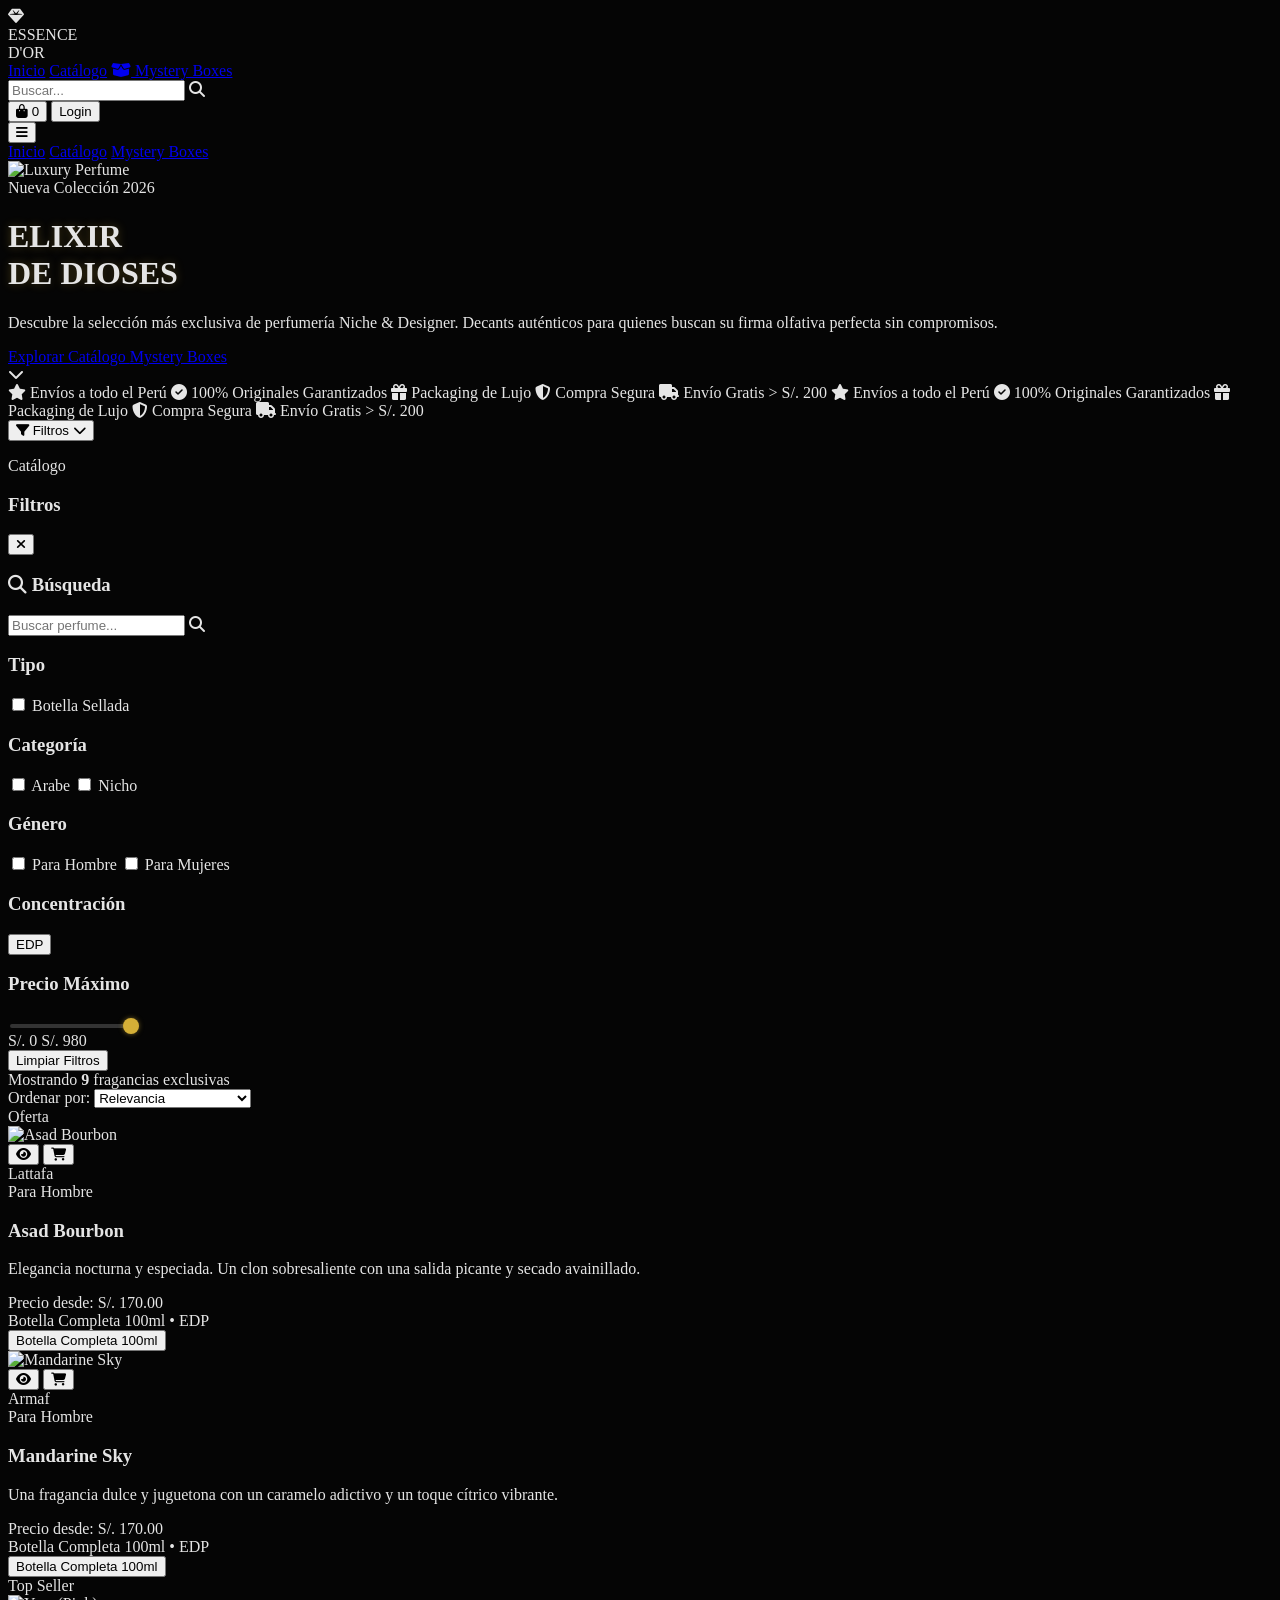
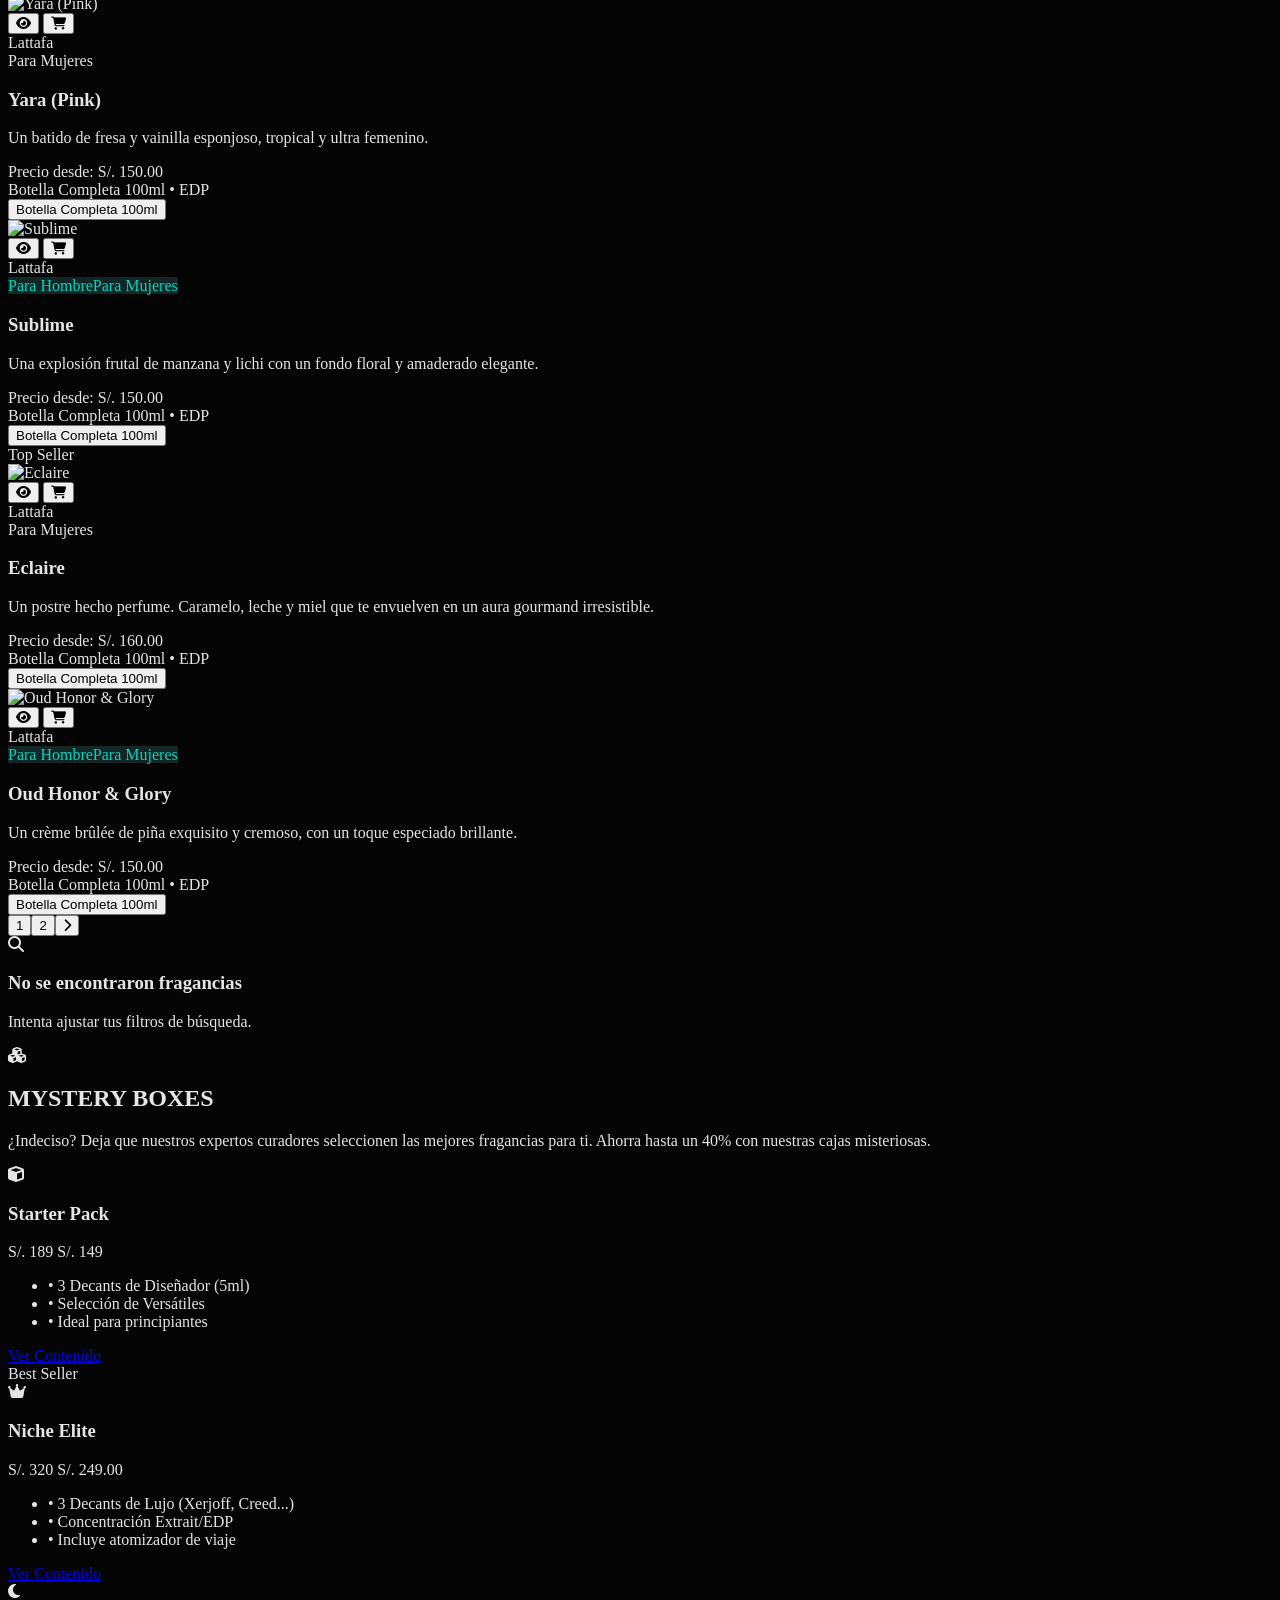
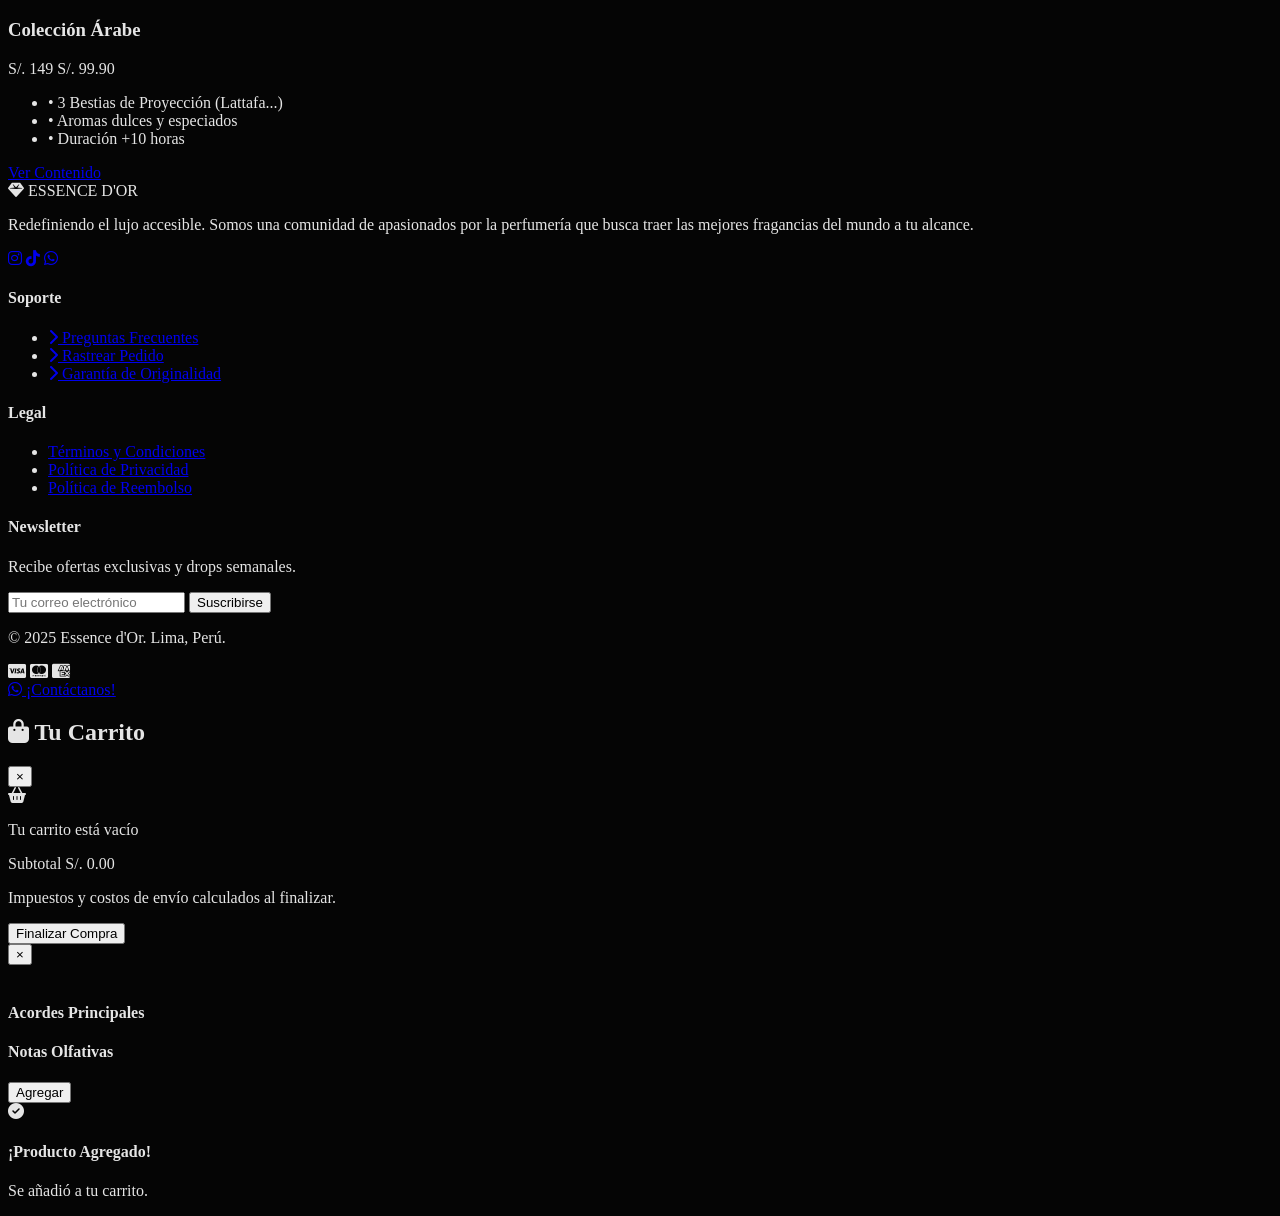
==== commit 595eb053: "sad" ====
--- a/index.html
+++ b/index.html
@@ -234,6 +234,14 @@
                         </div>
                     </div>
 
+                    <!-- Widget Género -->
+                    <div class="bg-gior-card border border-gray-800 p-6 rounded-sm">
+                        <h3 class="text-gior-gold font-serif text-lg mb-4">Género</h3>
+                        <div class="space-y-3" id="filters-gender">
+                            <!-- JS Generado -->
+                        </div>
+                    </div>
+
                     <!-- Widget Concentración -->
                     <div class="bg-gior-card border border-gray-800 p-6 rounded-sm">
                         <h3 class="text-gior-gold font-serif text-lg mb-4">Concentración</h3>
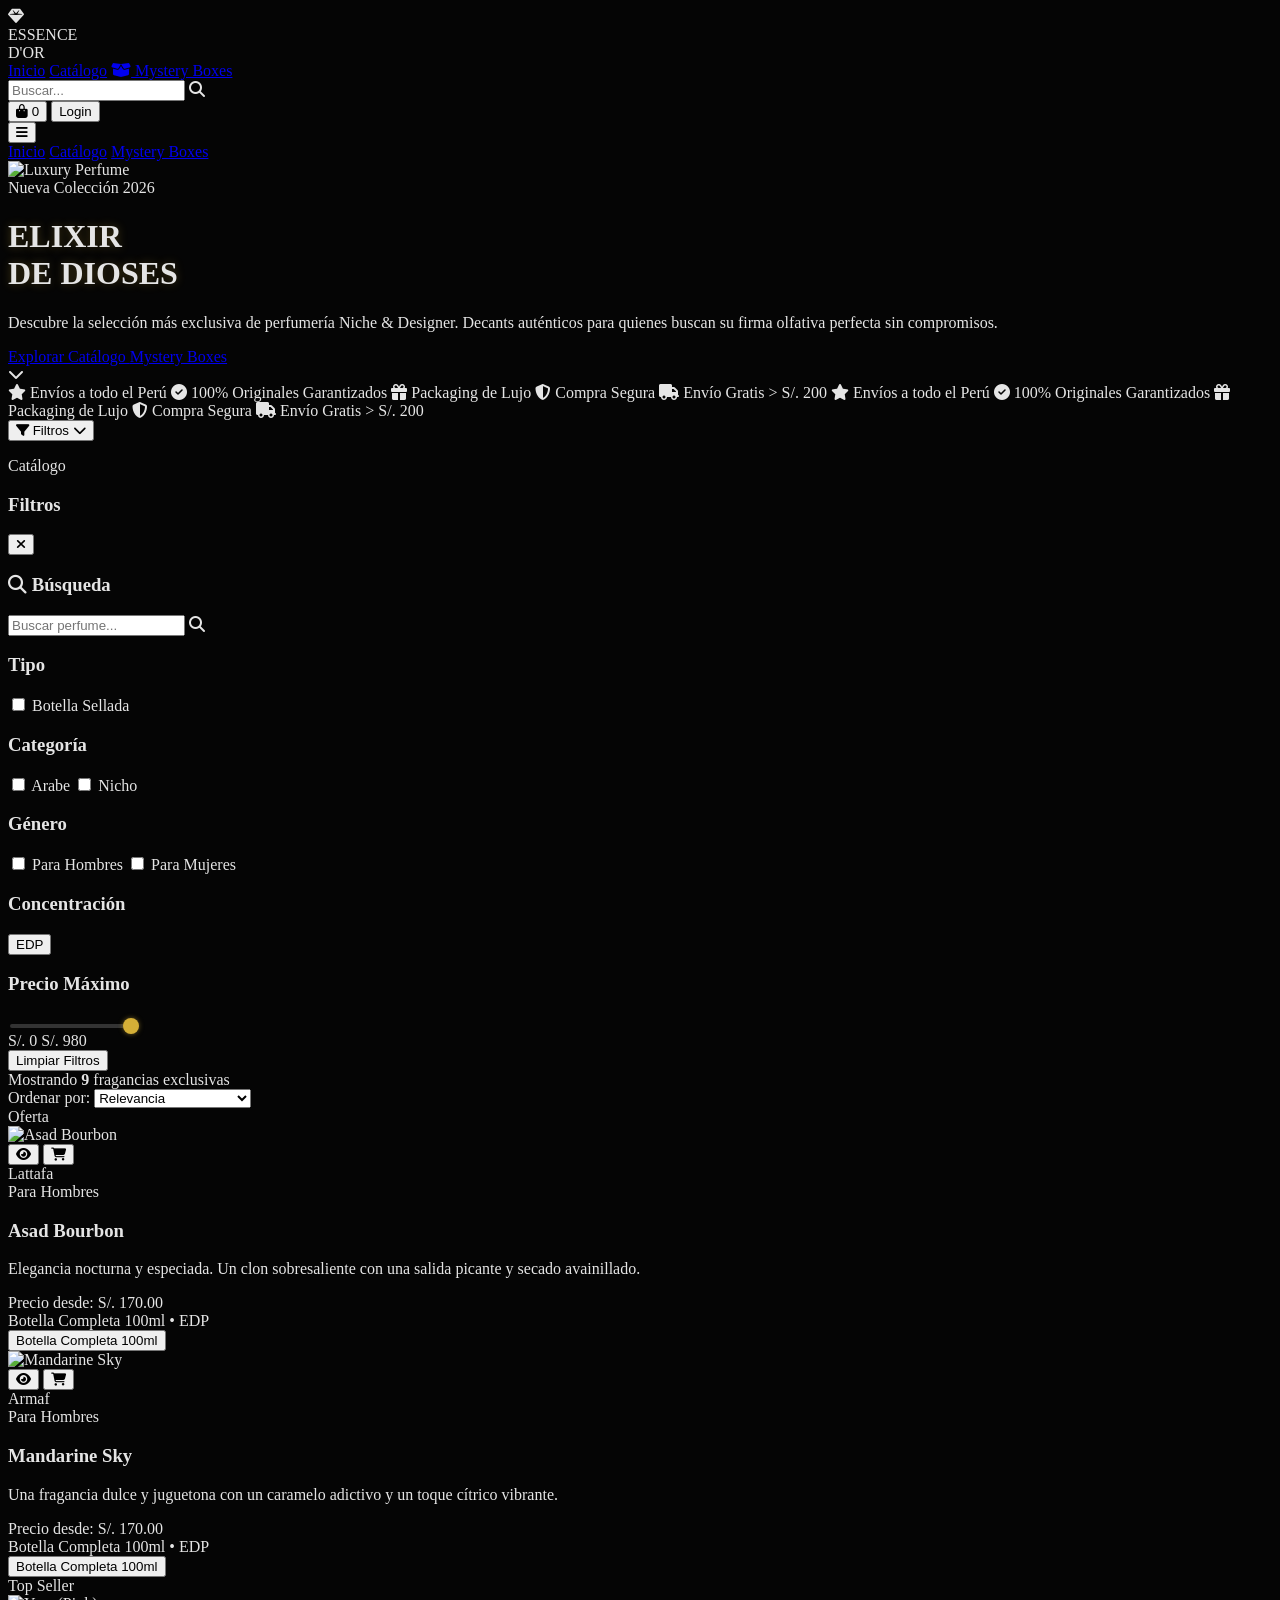
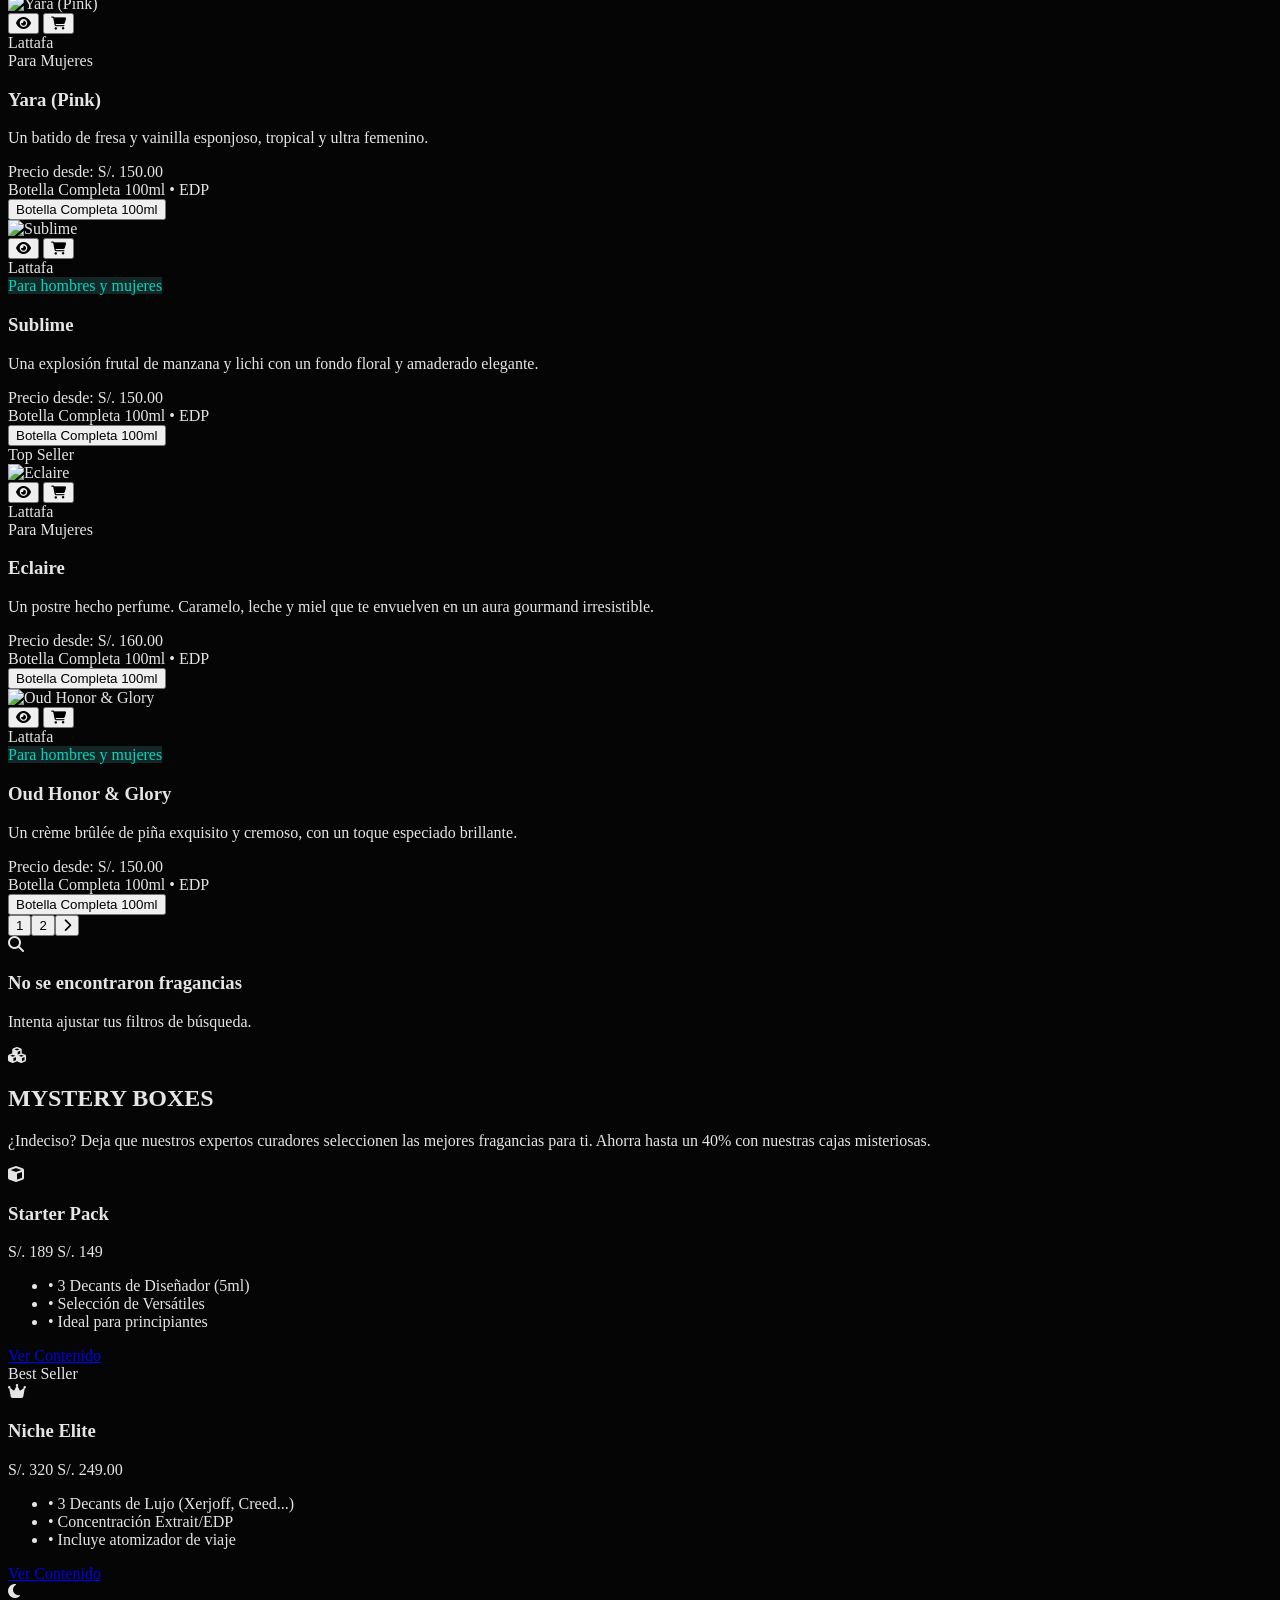
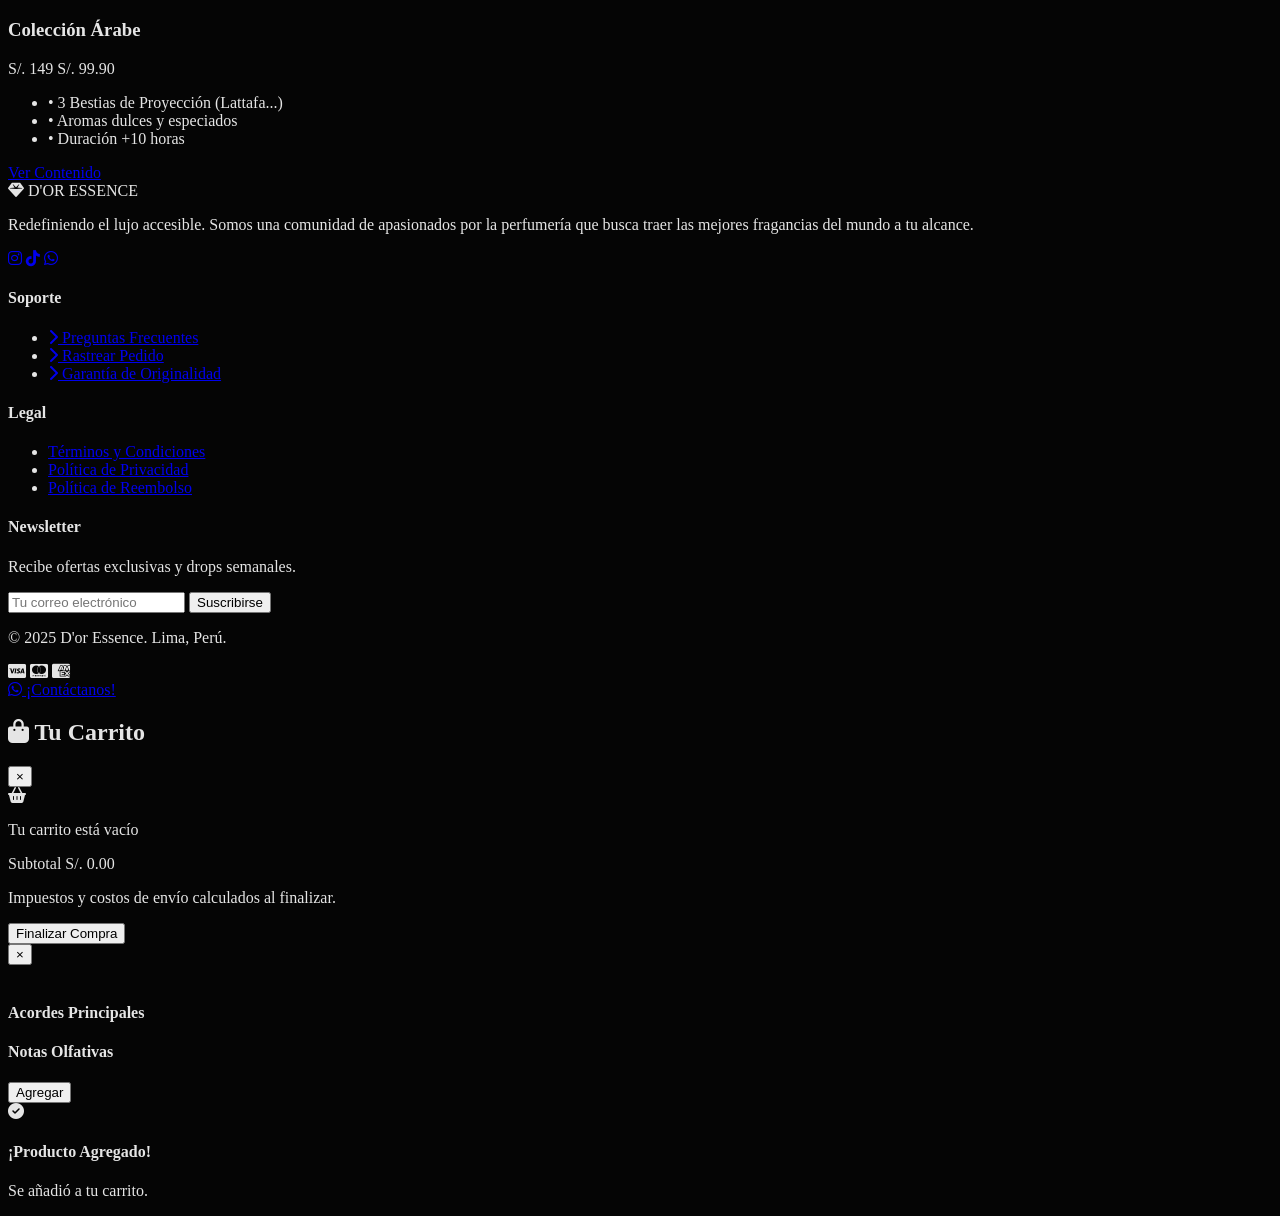
==== commit d494bbb8: "Etiquetas ok" ====
--- a/index.html
+++ b/index.html
@@ -3,7 +3,7 @@
 <head>
     <meta charset="UTF-8">
     <meta name="viewport" content="width=device-width, initial-scale=1.0">
-    <title>Essence d'Or | Perfumes & Decants Exclusivos</title>
+    <title>D'or Essence | Perfumes & Decants Exclusivos</title>
     
     <!-- 1. Librerías Externas (Tailwind, Iconos, Fuentes) -->
     <script src="https://cdn.tailwindcss.com"></script>
@@ -390,7 +390,7 @@
                 <div class="space-y-4">
                     <div class="flex items-center">
                         <i class="fas fa-gem text-gior-gold text-xl mr-2"></i>
-                        <span class="text-lg font-serif font-bold text-white tracking-widest">ESSENCE D'OR</span>
+                        <span class="text-lg font-serif font-bold text-white tracking-widest">D'OR ESSENCE</span>
                     </div>
                     <p class="text-gray-500 leading-relaxed">
                         Redefiniendo el lujo accesible. Somos una comunidad de apasionados por la perfumería que busca traer las mejores fragancias del mundo a tu alcance.
@@ -433,7 +433,7 @@
             </div>
             
             <div class="border-t border-gray-900 pt-8 flex flex-col md:flex-row justify-between items-center text-xs text-gray-600 gap-4">
-                <p>&copy; 2025 Essence d'Or. Lima, Perú.</p>
+                <p>&copy; 2025 D'or Essence. Lima, Perú.</p>
                 <div class="flex gap-4 text-xl opacity-50">
                     <i class="fab fa-cc-visa"></i>
                     <i class="fab fa-cc-mastercard"></i>
